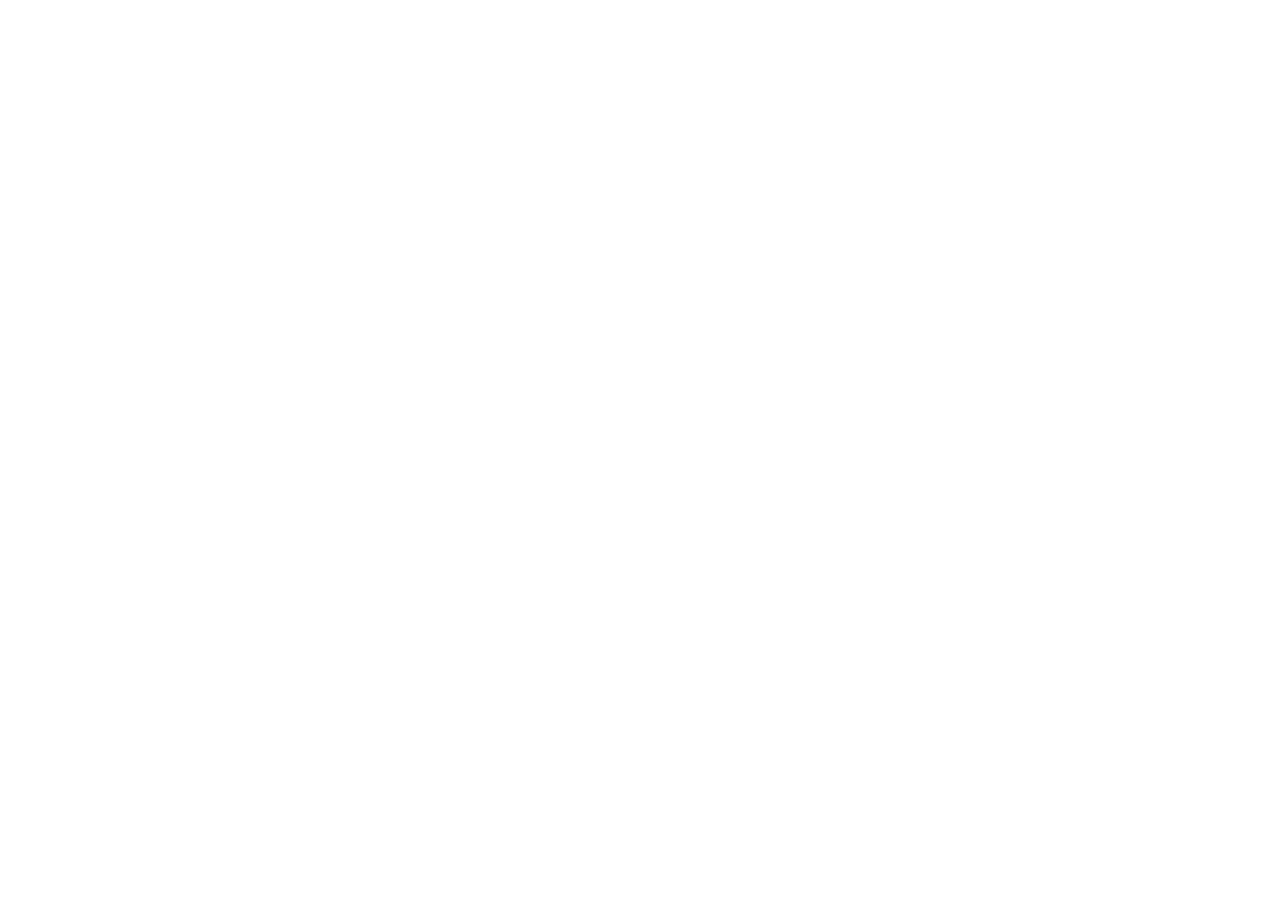
==== assets/css/privacy-policy.html @ 2051fb78 "test3" ====
<html lang="en">
<head>
    <meta charset="UTF-8">
    <meta http-equiv="X-UA-Compatible" content="IE=edge">
    <meta name="viewport" content="width=device-width, initial-scale=1.0">
    <title>Privacy Policy-Run Buddy</title>
</head>
<body>
    
</body>
</html
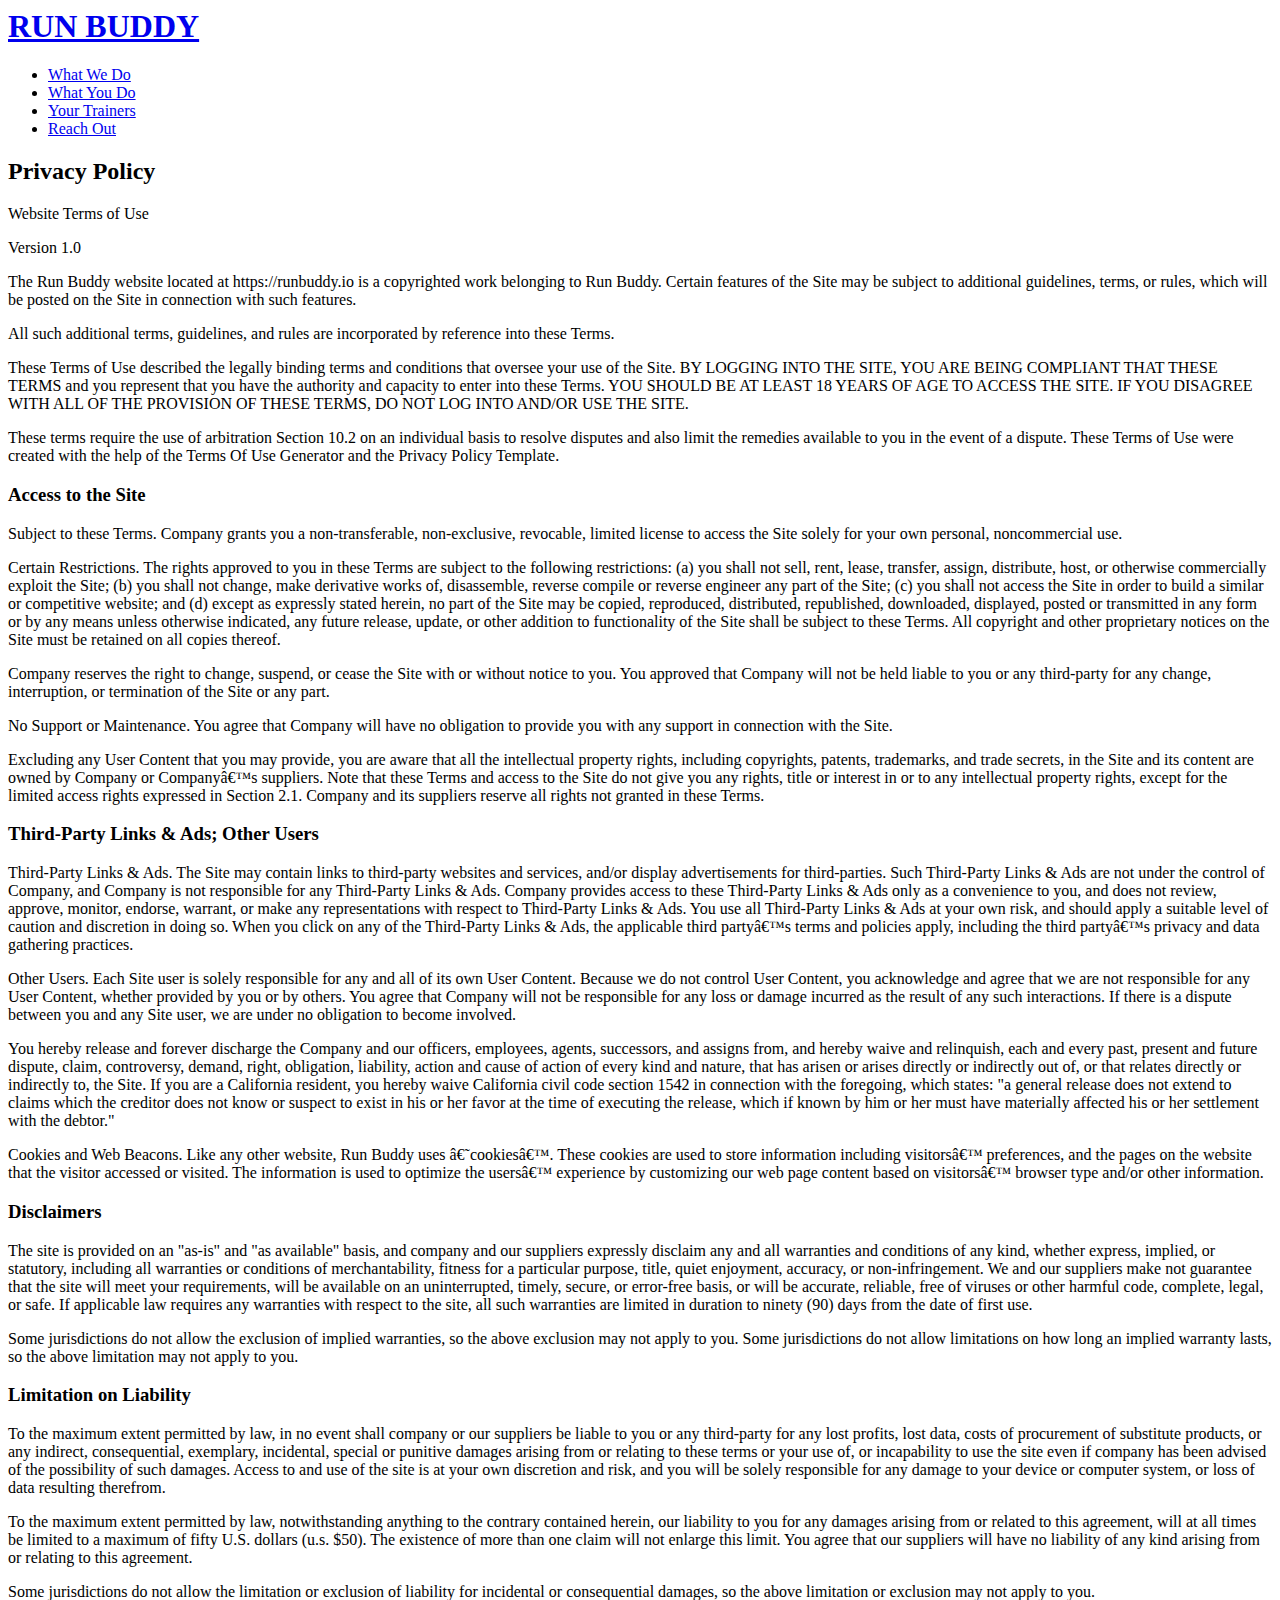
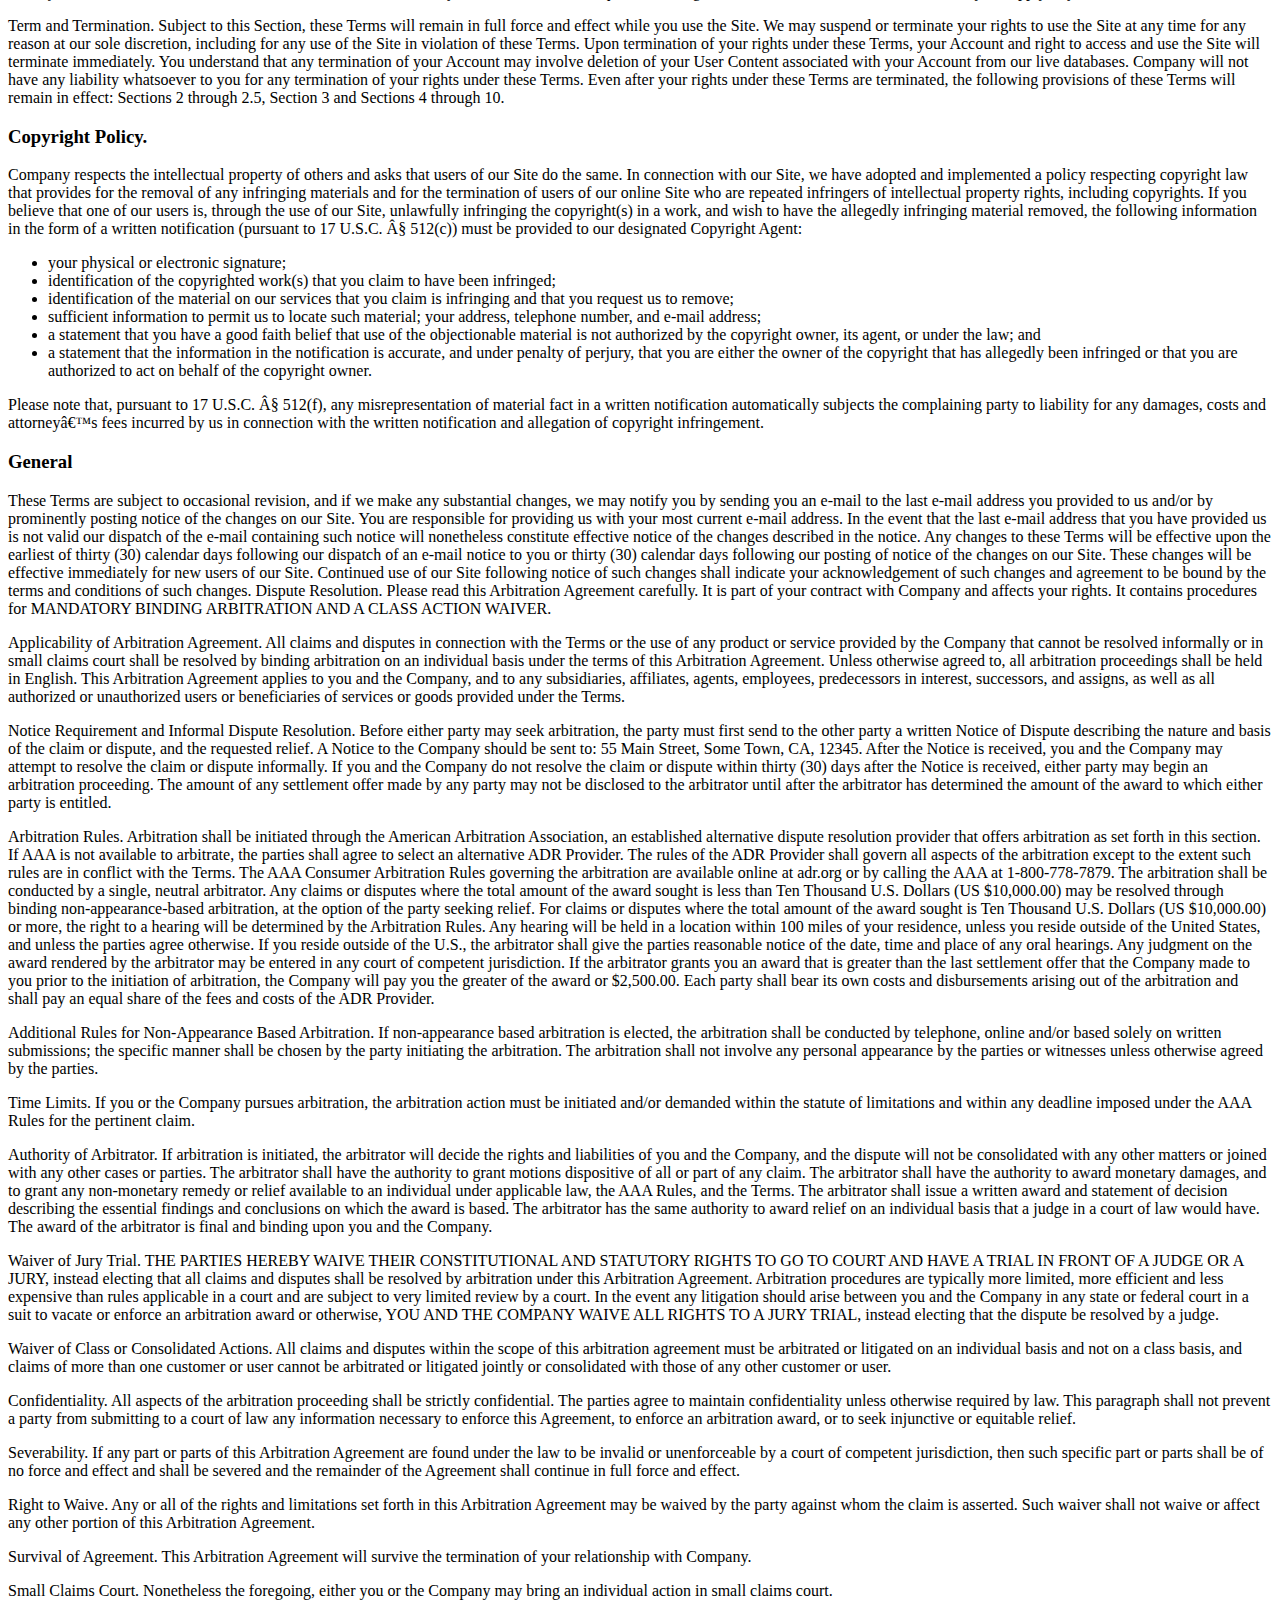
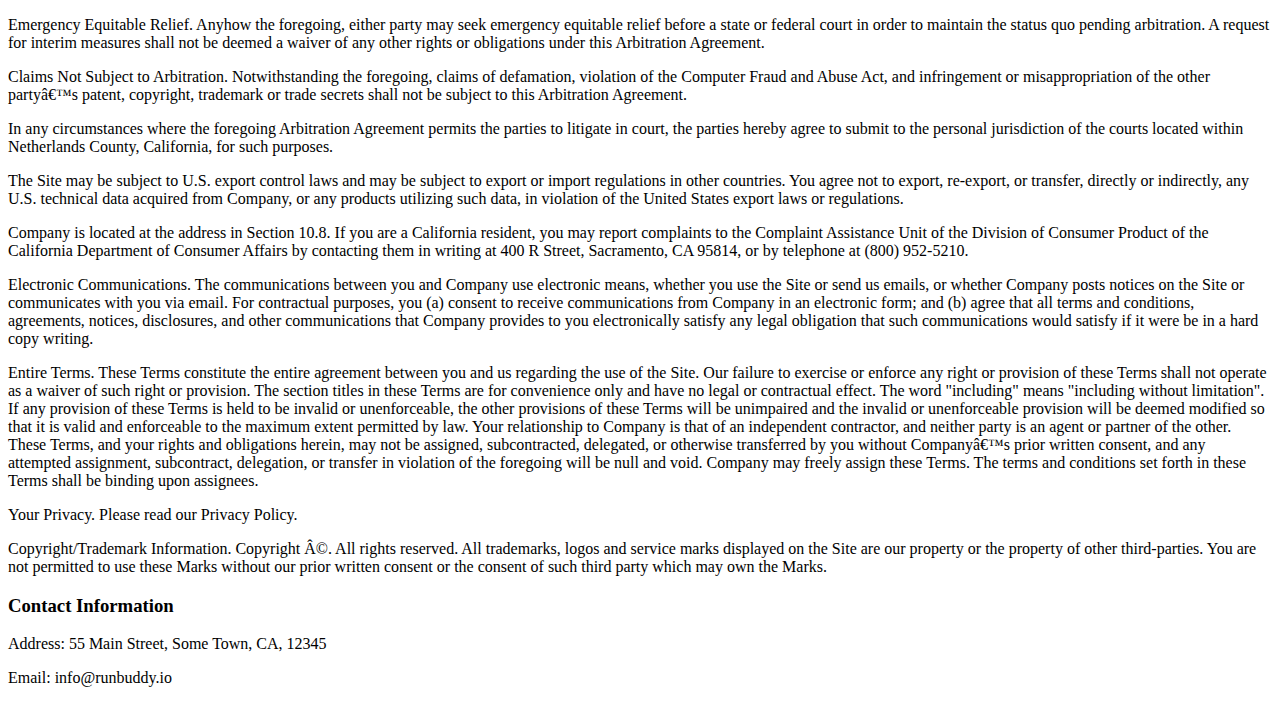
==== commit 3b17e884: "newtest" ====
--- a/assets/css/privacy-policy.html
+++ b/assets/css/privacy-policy.html
@@ -6,6 +6,460 @@
     <title>Privacy Policy-Run Buddy</title>
 </head>
 <body>
-    
+    <header>
+        <h1>
+            <a href="/">RUN BUDDY</a>
+         </h1>
+         <nav>
+            <!-- Unordered list element -->
+            <ul> 
+                <!-- list item element -->
+                <li>
+                    <!-- Anchor element -->
+                    <a href="#what-we-do"> What We Do</a>
+                </li>
+               
+                <li>
+                    <a href="#what-you-do">What You Do</a>
+                </li>
+                
+                <li>
+                    <a href="#your-trainers"> Your Trainers</a>
+                  </li>
+                
+                  <li>
+                      <a href="#reach-out">Reach Out</a>
+                </li>
+           
+            </ul>
+         </nav>
+       </header>
+       <section class="hero hero-secondary">
+        <h2 class="page-title">
+            Privacy Policy
+        </h2>
+       </section>
+
+       <article class="secondary-content">
+        <p>
+            Website Terms of Use
+          </p>
+    
+          <p>
+            Version 1.0
+          </p>
+    
+          <p>
+            The Run Buddy website located at https://runbuddy.io is a copyrighted work belonging to Run Buddy. Certain
+            features of the Site may be subject to additional guidelines, terms, or rules, which will be posted on the Site
+            in connection with such features.
+          </p>
+    
+          <p>
+            All such additional terms, guidelines, and rules are incorporated by reference into these Terms.
+          </p>
+    
+          <p>
+            These Terms of Use described the legally binding terms and conditions that oversee your use of the Site. BY
+            LOGGING INTO THE SITE, YOU ARE BEING COMPLIANT THAT THESE TERMS and you represent that you have the authority
+            and capacity to enter into these Terms. YOU SHOULD BE AT LEAST 18 YEARS OF AGE TO ACCESS THE SITE. IF YOU
+            DISAGREE WITH ALL OF THE PROVISION OF THESE TERMS, DO NOT LOG INTO AND/OR USE THE SITE.
+          </p>
+    
+          <p>
+            These terms require the use of arbitration Section 10.2 on an individual basis to resolve disputes and also
+            limit the remedies available to you in the event of a dispute. These Terms of Use were created with the help of
+            the Terms Of Use Generator and the Privacy Policy Template.
+          </p>
+    
+          <h3>
+            Access to the Site
+          </h3>
+    
+          <p>
+            Subject to these Terms. Company grants you a non-transferable, non-exclusive, revocable, limited license to
+            access the Site solely for your own personal, noncommercial use.
+          </p>
+    
+          <p>
+            Certain Restrictions. The rights approved to you in these Terms are subject to the following restrictions: (a)
+            you shall not sell, rent, lease, transfer, assign, distribute, host, or otherwise commercially exploit the Site;
+            (b) you shall not change, make derivative works of, disassemble, reverse compile or reverse engineer any part of
+            the Site; (c) you shall not access the Site in order to build a similar or competitive website; and (d) except
+            as expressly stated herein, no part of the Site may be copied, reproduced, distributed, republished, downloaded,
+            displayed, posted or transmitted in any form or by any means unless otherwise indicated, any future release,
+            update, or other addition to functionality of the Site shall be subject to these Terms. All copyright and other
+            proprietary notices on the Site must be retained on all copies thereof.
+          </p>
+    
+          <p>
+            Company reserves the right to change, suspend, or cease the Site with or without notice to you. You approved
+            that Company will not be held liable to you or any third-party for any change, interruption, or termination of
+            the Site or any part.
+          </p>
+    
+          <p>
+            No Support or Maintenance. You agree that Company will have no obligation to provide you with any support in
+            connection with the Site.
+          </p>
+    
+          <p>
+            Excluding any User Content that you may provide, you are aware that all the intellectual property rights,
+            including copyrights, patents, trademarks, and trade secrets, in the Site and its content are owned by Company
+            or Companyâ€™s suppliers. Note that these Terms and access to the Site do not give you any rights, title or
+            interest in or to any intellectual property rights, except for the limited access rights expressed in Section
+            2.1. Company and its suppliers reserve all rights not granted in these Terms.
+          </p>
+    
+          <h3>
+            Third-Party Links & Ads; Other Users
+          </h3>
+    
+          <p>
+            Third-Party Links & Ads. The Site may contain links to third-party websites and services, and/or display
+            advertisements for third-parties. Such Third-Party Links & Ads are not under the control of Company, and Company
+            is not responsible for any Third-Party Links & Ads. Company provides access to these Third-Party Links & Ads
+            only as a convenience to you, and does not review, approve, monitor, endorse, warrant, or make any
+            representations with respect to Third-Party Links & Ads. You use all Third-Party Links & Ads at your own risk,
+            and should apply a suitable level of caution and discretion in doing so. When you click on any of the
+            Third-Party Links & Ads, the applicable third partyâ€™s terms and policies apply, including the third partyâ€™s
+            privacy and data gathering practices.
+          </p>
+    
+          <p>
+            Other Users. Each Site user is solely responsible for any and all of its own User Content. Because we do not
+            control User Content, you acknowledge and agree that we are not responsible for any User Content, whether
+            provided by you or by others. You agree that Company will not be responsible for any loss or damage incurred as
+            the result of any such interactions. If there is a dispute between you and any Site user, we are under no
+            obligation to become involved.
+          </p>
+    
+          <p>
+            You hereby release and forever discharge the Company and our officers, employees, agents, successors, and
+            assigns from, and hereby waive and relinquish, each and every past, present and future dispute, claim,
+            controversy, demand, right, obligation, liability, action and cause of action of every kind and nature, that has
+            arisen or arises directly or indirectly out of, or that relates directly or indirectly to, the Site. If you are
+            a California resident, you hereby waive California civil code section 1542 in connection with the foregoing,
+            which states: "a general release does not extend to claims which the creditor does not know or suspect to exist
+            in his or her favor at the time of executing the release, which if known by him or her must have materially
+            affected his or her settlement with the debtor."
+          </p>
+    
+          <p>
+            Cookies and Web Beacons. Like any other website, Run Buddy uses â€˜cookiesâ€™. These cookies are used to store
+            information including visitorsâ€™ preferences, and the pages on the website that the visitor accessed or visited.
+            The information is used to optimize the usersâ€™ experience by customizing our web page content based on visitorsâ€™
+            browser type and/or other information.
+          </p>
+    
+          <h3>
+            Disclaimers
+          </h3>
+    
+          <p>
+            The site is provided on an "as-is" and "as available" basis, and company and our suppliers expressly disclaim
+            any and all warranties and conditions of any kind, whether express, implied, or statutory, including all
+            warranties or conditions of merchantability, fitness for a particular purpose, title, quiet enjoyment, accuracy,
+            or non-infringement. We and our suppliers make not guarantee that the site will meet your requirements, will be
+            available on an uninterrupted, timely, secure, or error-free basis, or will be accurate, reliable, free of
+            viruses or other harmful code, complete, legal, or safe. If applicable law requires any warranties with respect
+            to the site, all such warranties are limited in duration to ninety (90) days from the date of first use.
+          </p>
+    
+          <p>
+            Some jurisdictions do not allow the exclusion of implied warranties, so the above exclusion may not apply to
+            you. Some jurisdictions do not allow limitations on how long an implied warranty lasts, so the above limitation
+            may not apply to you.
+          </p>
+    
+          <h3>
+            Limitation on Liability
+          </h3>
+    
+          <p>
+            To the maximum extent permitted by law, in no event shall company or our suppliers be liable to you or any
+            third-party for any lost profits, lost data, costs of procurement of substitute products, or any indirect,
+            consequential, exemplary, incidental, special or punitive damages arising from or relating to these terms or
+            your use of, or incapability to use the site even if company has been advised of the possibility of such
+            damages. Access to and use of the site is at your own discretion and risk, and you will be solely responsible
+            for any damage to your device or computer system, or loss of data resulting therefrom.
+          </p>
+    
+          <p>
+            To the maximum extent permitted by law, notwithstanding anything to the contrary contained herein, our liability
+            to you for any damages arising from or related to this agreement, will at all times be limited to a maximum of
+            fifty U.S. dollars (u.s. $50). The existence of more than one claim will not enlarge this limit. You agree that
+            our suppliers will have no liability of any kind arising from or relating to this agreement.
+          </p>
+    
+          <p>
+            Some jurisdictions do not allow the limitation or exclusion of liability for incidental or consequential
+            damages, so the above limitation or exclusion may not apply to you.
+          </p>
+    
+          <p>
+            Term and Termination. Subject to this Section, these Terms will remain in full force and effect while you use
+            the Site. We may suspend or terminate your rights to use the Site at any time for any reason at our sole
+            discretion, including for any use of the Site in violation of these Terms. Upon termination of your rights under
+            these Terms, your Account and right to access and use the Site will terminate immediately. You understand that
+            any termination of your Account may involve deletion of your User Content associated with your Account from our
+            live databases. Company will not have any liability whatsoever to you for any termination of your rights under
+            these Terms. Even after your rights under these Terms are terminated, the following provisions of these Terms
+            will remain in effect: Sections 2 through 2.5, Section 3 and Sections 4 through 10.
+          </p>
+    
+          <h3>
+            Copyright Policy.
+          </h3>
+    
+          <p>
+            Company respects the intellectual property of others and asks that users of our Site do the same. In connection
+            with our Site, we have adopted and implemented a policy respecting copyright law that provides for the removal
+            of any infringing materials and for the termination of users of our online Site who are repeated infringers of
+            intellectual property rights, including copyrights. If you believe that one of our users is, through the use of
+            our Site, unlawfully infringing the copyright(s) in a work, and wish to have the allegedly infringing material
+            removed, the following information in the form of a written notification (pursuant to 17 U.S.C. Â§ 512(c)) must
+            be provided to our designated Copyright Agent:
+          </p>
+    
+          <ul>
+            <li>
+              your physical or electronic signature;
+            </li>
+            <li>
+              identification of the copyrighted work(s) that you claim to have been infringed;
+            </li>
+            <li>
+              identification of the material on our services that you claim is infringing and that you request us to remove;
+            </li>
+            <li>
+              sufficient information to permit us to locate such material; your address, telephone number, and e-mail
+              address;
+            </li>
+            <li>
+              a statement that you have a good faith belief that use of the objectionable material is not authorized by the
+              copyright owner, its agent, or under the law; and
+            </li>
+            <li>
+              a statement that the information in the notification is accurate, and under penalty of perjury, that you are
+              either the owner of the copyright that has allegedly been infringed or that you are authorized to act on
+              behalf of the copyright owner.
+            </li>
+          </ul>
+    
+          <p>
+            Please note that, pursuant to 17 U.S.C. Â§ 512(f), any misrepresentation of material fact in a written
+            notification automatically subjects the complaining party to liability for any damages, costs and attorneyâ€™s
+            fees incurred by us in connection with the written notification and allegation of copyright infringement.
+          </p>
+    
+          <h3>
+            General
+          </h3>
+    
+          <p>
+            These Terms are subject to occasional revision, and if we make any substantial changes, we may notify you by
+            sending you an e-mail to the last e-mail address you provided to us and/or by prominently posting notice of the
+            changes on our Site. You are responsible for providing us with your most current e-mail address. In the event
+            that the last e-mail address that you have provided us is not valid our dispatch of the e-mail containing such
+            notice will nonetheless constitute effective notice of the changes described in the notice. Any changes to these
+            Terms will be effective upon the earliest of thirty (30) calendar days following our dispatch of an e-mail
+            notice to you or thirty (30) calendar days following our posting of notice of the changes on our Site. These
+            changes will be effective immediately for new users of our Site. Continued use of our Site following notice of
+            such changes shall indicate your acknowledgement of such changes and agreement to be bound by the terms and
+            conditions of such changes. Dispute Resolution. Please read this Arbitration Agreement carefully. It is part of
+            your contract with Company and affects your rights. It contains procedures for MANDATORY BINDING ARBITRATION AND
+            A CLASS ACTION WAIVER.
+          </p>
+    
+          <p>
+            Applicability of Arbitration Agreement. All claims and disputes in connection with the Terms or the use of any
+            product or service provided by the Company that cannot be resolved informally or in small claims court shall be
+            resolved by binding arbitration on an individual basis under the terms of this Arbitration Agreement. Unless
+            otherwise agreed to, all arbitration proceedings shall be held in English. This Arbitration Agreement applies to
+            you and the Company, and to any subsidiaries, affiliates, agents, employees, predecessors in interest,
+            successors, and assigns, as well as all authorized or unauthorized users or beneficiaries of services or goods
+            provided under the Terms.
+          </p>
+    
+          <p>
+            Notice Requirement and Informal Dispute Resolution. Before either party may seek arbitration, the party must
+            first send to the other party a written Notice of Dispute describing the nature and basis of the claim or
+            dispute, and the requested relief. A Notice to the Company should be sent to: 55 Main Street, Some Town, CA,
+            12345. After the Notice is received, you and the Company may attempt to resolve the claim or dispute informally.
+            If you and the Company do not resolve the claim or dispute within thirty (30) days after the Notice is received,
+            either party may begin an arbitration proceeding. The amount of any settlement offer made by any party may not
+            be disclosed to the arbitrator until after the arbitrator has determined the amount of the award to which either
+            party is entitled.
+          </p>
+    
+          <p>
+            Arbitration Rules. Arbitration shall be initiated through the American Arbitration Association, an established
+            alternative dispute resolution provider that offers arbitration as set forth in this section. If AAA is not
+            available to arbitrate, the parties shall agree to select an alternative ADR Provider. The rules of the ADR
+            Provider shall govern all aspects of the arbitration except to the extent such rules are in conflict with the
+            Terms. The AAA Consumer Arbitration Rules governing the arbitration are available online at adr.org or by
+            calling the AAA at 1-800-778-7879. The arbitration shall be conducted by a single, neutral arbitrator. Any
+            claims or disputes where the total amount of the award sought is less than Ten Thousand U.S. Dollars (US
+            $10,000.00) may be resolved through binding non-appearance-based arbitration, at the option of the party seeking
+            relief. For claims or disputes where the total amount of the award sought is Ten Thousand U.S. Dollars (US
+            $10,000.00) or more, the right to a hearing will be determined by the Arbitration Rules. Any hearing will be
+            held in a location within 100 miles of your residence, unless you reside outside of the United States, and
+            unless the parties agree otherwise. If you reside outside of the U.S., the arbitrator shall give the parties
+            reasonable notice of the date, time and place of any oral hearings. Any judgment on the award rendered by the
+            arbitrator may be entered in any court of competent jurisdiction. If the arbitrator grants you an award that is
+            greater than the last settlement offer that the Company made to you prior to the initiation of arbitration, the
+            Company will pay you the greater of the award or $2,500.00. Each party shall bear its own costs and
+            disbursements arising out of the arbitration and shall pay an equal share of the fees and costs of the ADR
+            Provider.
+          </p>
+    
+          <p>
+            Additional Rules for Non-Appearance Based Arbitration. If non-appearance based arbitration is elected, the
+            arbitration shall be conducted by telephone, online and/or based solely on written submissions; the specific
+            manner shall be chosen by the party initiating the arbitration. The arbitration shall not involve any personal
+            appearance by the parties or witnesses unless otherwise agreed by the parties.
+          </p>
+    
+          <p>
+            Time Limits. If you or the Company pursues arbitration, the arbitration action must be initiated and/or demanded
+            within the statute of limitations and within any deadline imposed under the AAA Rules for the pertinent claim.
+          </p>
+    
+          <p>
+            Authority of Arbitrator. If arbitration is initiated, the arbitrator will decide the rights and liabilities of
+            you and the Company, and the dispute will not be consolidated with any other matters or joined with any other
+            cases or parties. The arbitrator shall have the authority to grant motions dispositive of all or part of any
+            claim. The arbitrator shall have the authority to award monetary damages, and to grant any non-monetary remedy
+            or relief available to an individual under applicable law, the AAA Rules, and the Terms. The arbitrator shall
+            issue a written award and statement of decision describing the essential findings and conclusions on which the
+            award is based. The arbitrator has the same authority to award relief on an individual basis that a judge in a
+            court of law would have. The award of the arbitrator is final and binding upon you and the Company.
+          </p>
+    
+          <p>
+            Waiver of Jury Trial. THE PARTIES HEREBY WAIVE THEIR CONSTITUTIONAL AND STATUTORY RIGHTS TO GO TO COURT AND HAVE
+            A TRIAL IN FRONT OF A JUDGE OR A JURY, instead electing that all claims and disputes shall be resolved by
+            arbitration under this Arbitration Agreement. Arbitration procedures are typically more limited, more efficient
+            and less expensive than rules applicable in a court and are subject to very limited review by a court. In the
+            event any litigation should arise between you and the Company in any state or federal court in a suit to vacate
+            or enforce an arbitration award or otherwise, YOU AND THE COMPANY WAIVE ALL RIGHTS TO A JURY TRIAL, instead
+            electing that the dispute be resolved by a judge.
+          </p>
+    
+          <p>
+            Waiver of Class or Consolidated Actions. All claims and disputes within the scope of this arbitration agreement
+            must be arbitrated or litigated on an individual basis and not on a class basis, and claims of more than one
+            customer or user cannot be arbitrated or litigated jointly or consolidated with those of any other customer or
+            user.
+          </p>
+    
+          <p>
+            Confidentiality. All aspects of the arbitration proceeding shall be strictly confidential. The parties agree to
+            maintain confidentiality unless otherwise required by law. This paragraph shall not prevent a party from
+            submitting to a court of law any information necessary to enforce this Agreement, to enforce an arbitration
+            award, or to seek injunctive or equitable relief.
+          </p>
+    
+          <p>
+            Severability. If any part or parts of this Arbitration Agreement are found under the law to be invalid or
+            unenforceable by a court of competent jurisdiction, then such specific part or parts shall be of no force and
+            effect and shall be severed and the remainder of the Agreement shall continue in full force and effect.
+          </p>
+    
+          <p>
+            Right to Waive. Any or all of the rights and limitations set forth in this Arbitration Agreement may be waived
+            by the party against whom the claim is asserted. Such waiver shall not waive or affect any other portion of this
+            Arbitration Agreement.
+          </p>
+    
+          <p>
+            Survival of Agreement. This Arbitration Agreement will survive the termination of your relationship with
+            Company.
+          </p>
+    
+          <p>
+            Small Claims Court. Nonetheless the foregoing, either you or the Company may bring an individual action in small
+            claims court.
+          </p>
+    
+          <p>
+            Emergency Equitable Relief. Anyhow the foregoing, either party may seek emergency equitable relief before a
+            state or federal court in order to maintain the status quo pending arbitration. A request for interim measures
+            shall not be deemed a waiver of any other rights or obligations under this Arbitration Agreement.
+          </p>
+    
+          <p>
+            Claims Not Subject to Arbitration. Notwithstanding the foregoing, claims of defamation, violation of the
+            Computer Fraud and Abuse Act, and infringement or misappropriation of the other partyâ€™s patent, copyright,
+            trademark or trade secrets shall not be subject to this Arbitration Agreement.
+          </p>
+    
+          <p>
+            In any circumstances where the foregoing Arbitration Agreement permits the parties to litigate in court, the
+            parties hereby agree to submit to the personal jurisdiction of the courts located within Netherlands County,
+            California, for such purposes.
+          </p>
+    
+          <p>
+            The Site may be subject to U.S. export control laws and may be subject to export or import regulations in other
+            countries. You agree not to export, re-export, or transfer, directly or indirectly, any U.S. technical data
+            acquired from Company, or any products utilizing such data, in violation of the United States export laws or
+            regulations.
+          </p>
+    
+          <p>
+            Company is located at the address in Section 10.8. If you are a California resident, you may report complaints
+            to the Complaint Assistance Unit of the Division of Consumer Product of the California Department of Consumer
+            Affairs by contacting them in writing at 400 R Street, Sacramento, CA 95814, or by telephone at (800) 952-5210.
+          </p>
+    
+          <p>
+            Electronic Communications. The communications between you and Company use electronic means, whether you use the
+            Site or send us emails, or whether Company posts notices on the Site or communicates with you via email. For
+            contractual purposes, you (a) consent to receive communications from Company in an electronic form; and (b)
+            agree that all terms and conditions, agreements, notices, disclosures, and other communications that Company
+            provides to you electronically satisfy any legal obligation that such communications would satisfy if it were be
+            in a hard copy writing.
+          </p>
+    
+          <p>
+            Entire Terms. These Terms constitute the entire agreement between you and us regarding the use of the Site. Our
+            failure to exercise or enforce any right or provision of these Terms shall not operate as a waiver of such right
+            or provision. The section titles in these Terms are for convenience only and have no legal or contractual
+            effect. The word "including" means "including without limitation". If any provision of these Terms is held to be
+            invalid or unenforceable, the other provisions of these Terms will be unimpaired and the invalid or
+            unenforceable provision will be deemed modified so that it is valid and enforceable to the maximum extent
+            permitted by law. Your relationship to Company is that of an independent contractor, and neither party is an
+            agent or partner of the other. These Terms, and your rights and obligations herein, may not be assigned,
+            subcontracted, delegated, or otherwise transferred by you without Companyâ€™s prior written consent, and any
+            attempted assignment, subcontract, delegation, or transfer in violation of the foregoing will be null and void.
+            Company may freely assign these Terms. The terms and conditions set forth in these Terms shall be binding upon
+            assignees.
+          </p>
+    
+          <p>
+            Your Privacy. Please read our Privacy Policy.
+          </p>
+    
+          <p>
+            Copyright/Trademark Information. Copyright Â©. All rights reserved. All trademarks, logos and service marks
+            displayed on the Site are our property or the property of other third-parties. You are not permitted to use
+            these Marks without our prior written consent or the consent of such third party which may own the Marks.
+          </p>
+    
+          <h3>
+            Contact Information
+          </h3>
+    
+          <p>
+            Address: 55 Main Street, Some Town, CA, 12345
+          </p>
+    
+          <p>
+            Email: info@runbuddy.io
+          </p>
+    
+       </article>
 </body>
-</html
+</html>
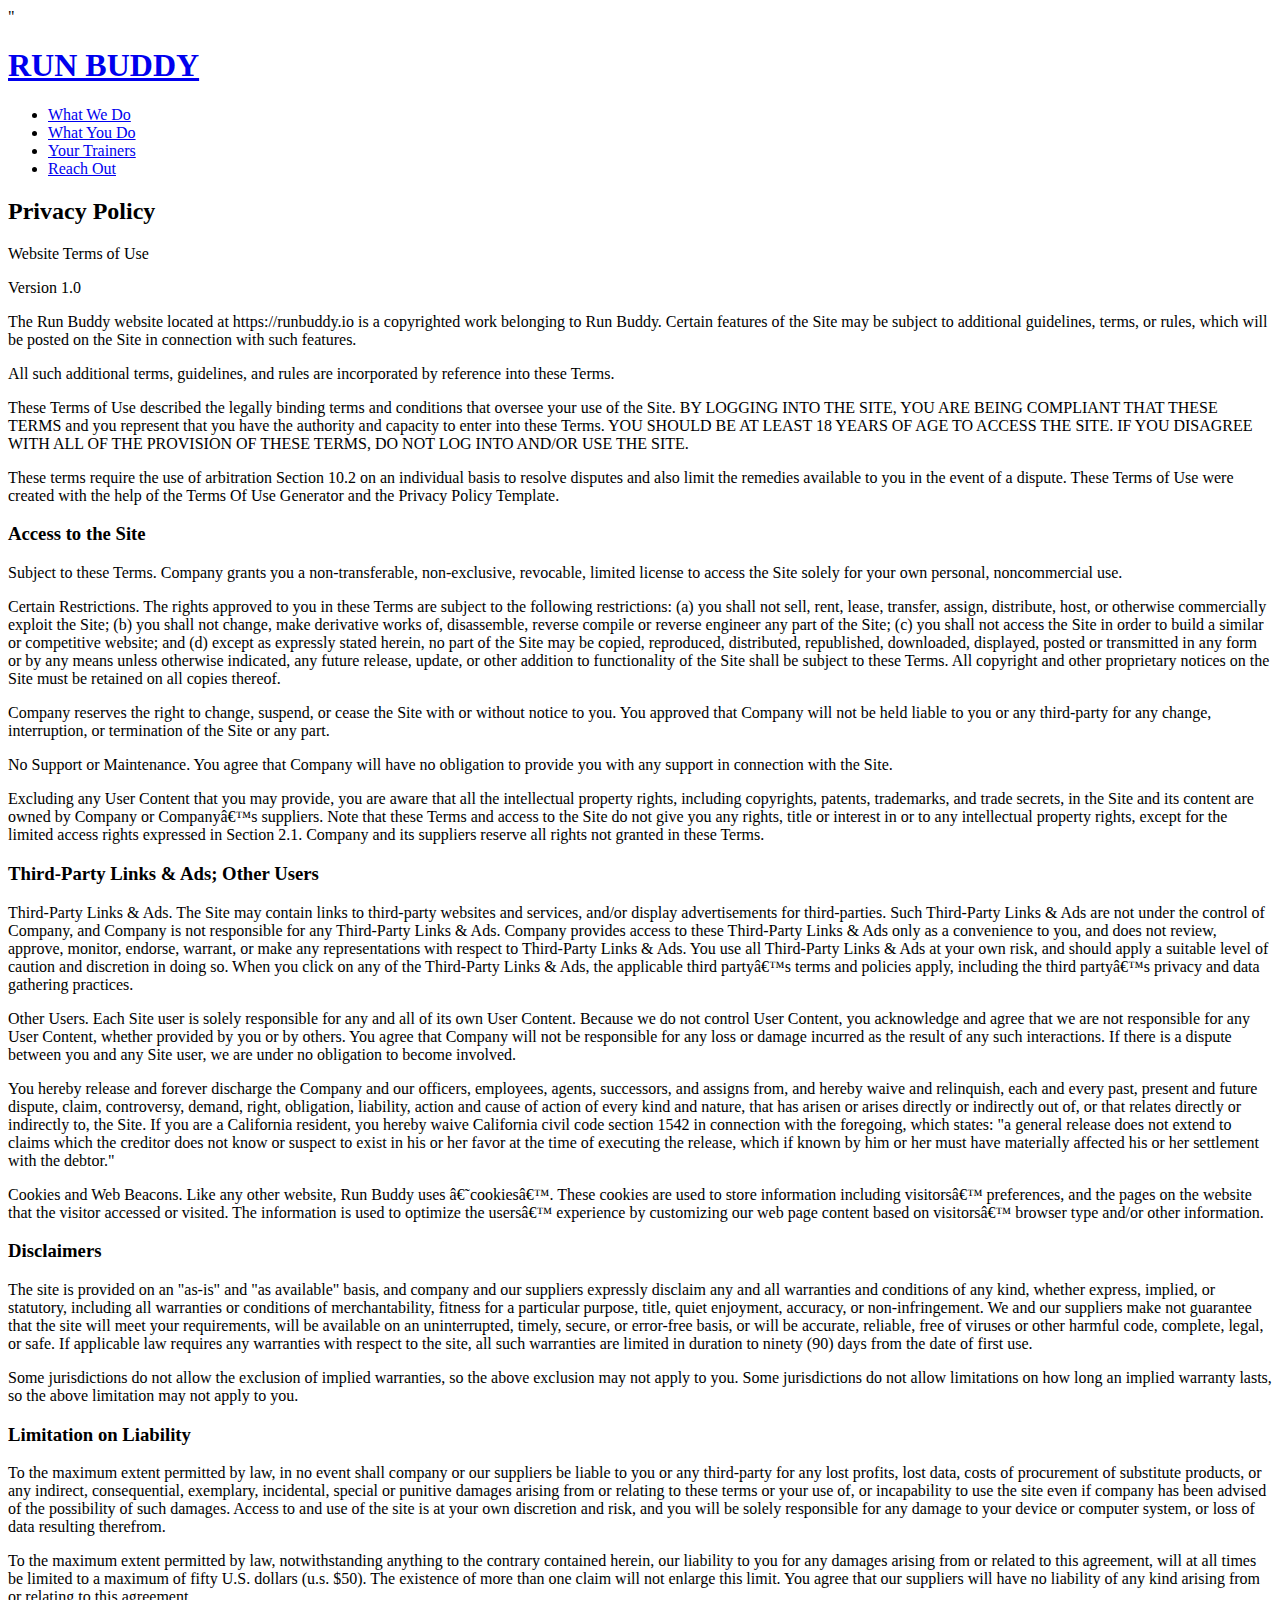
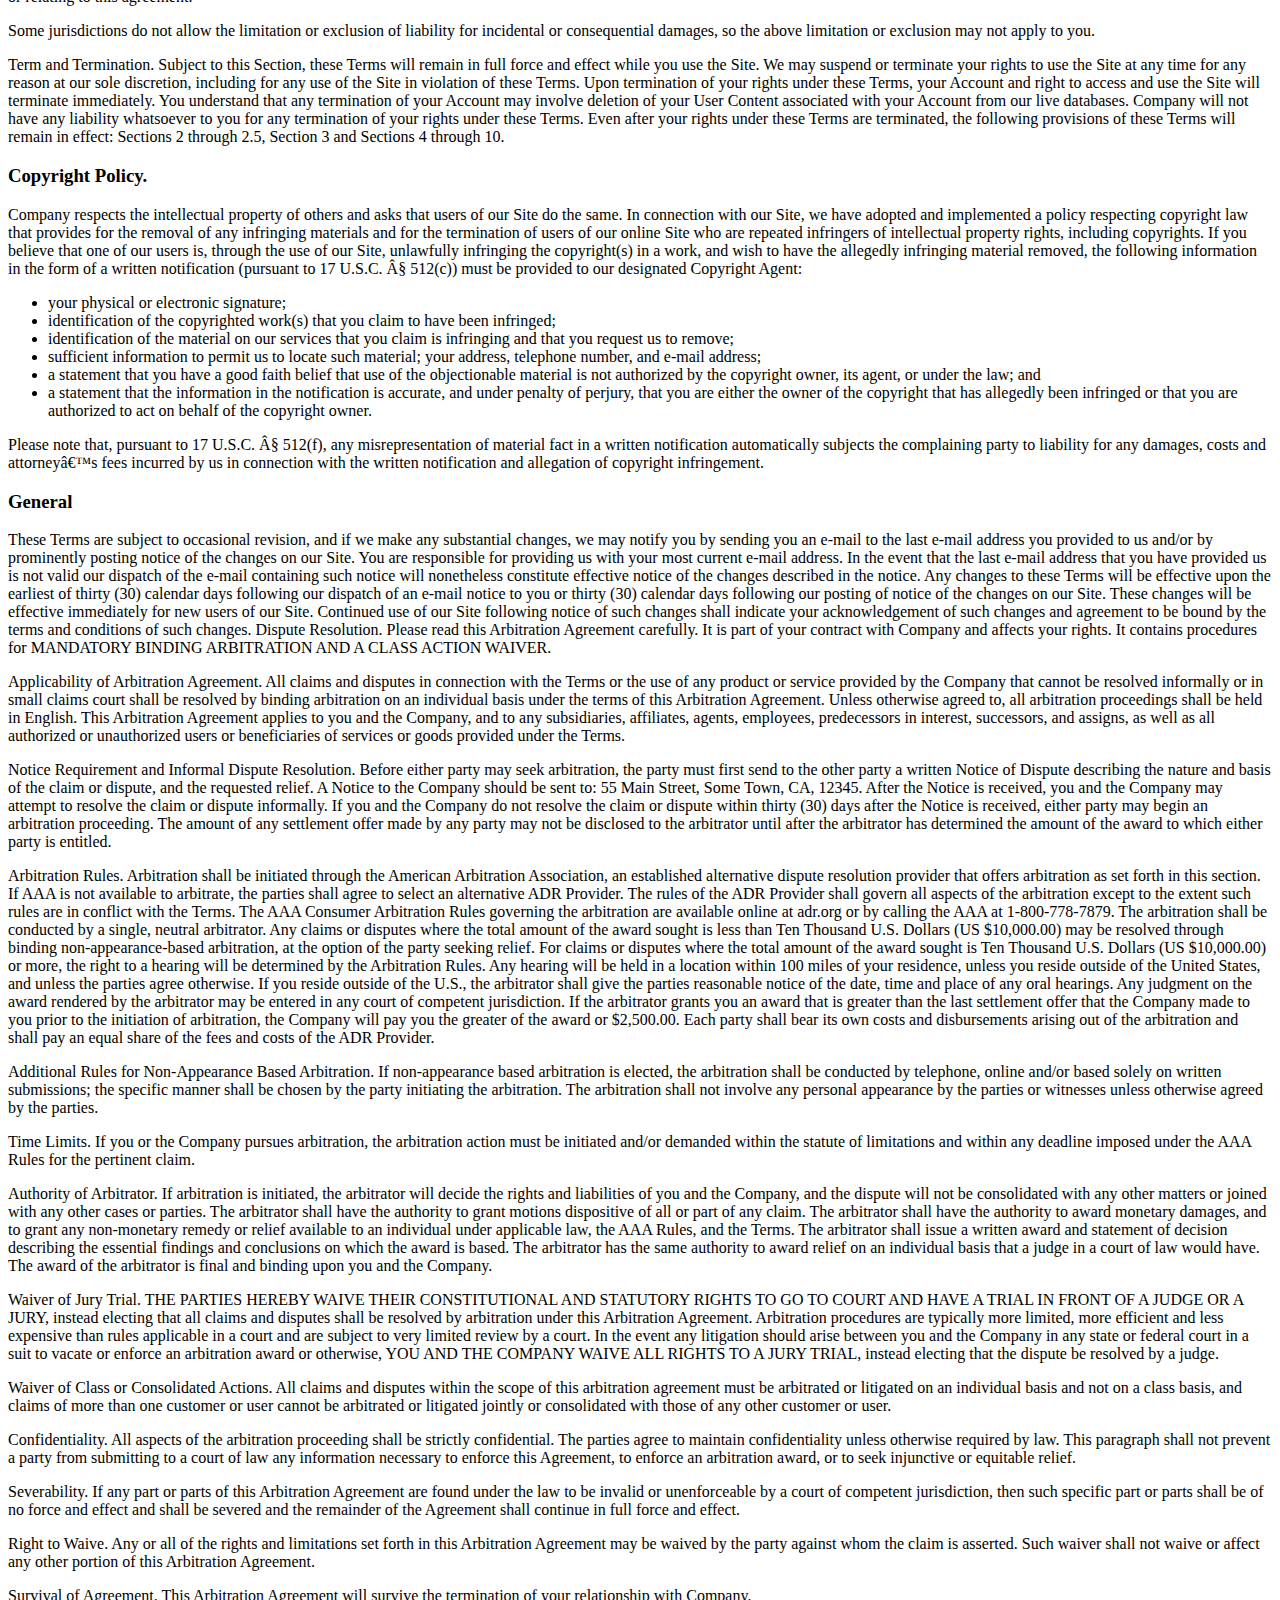
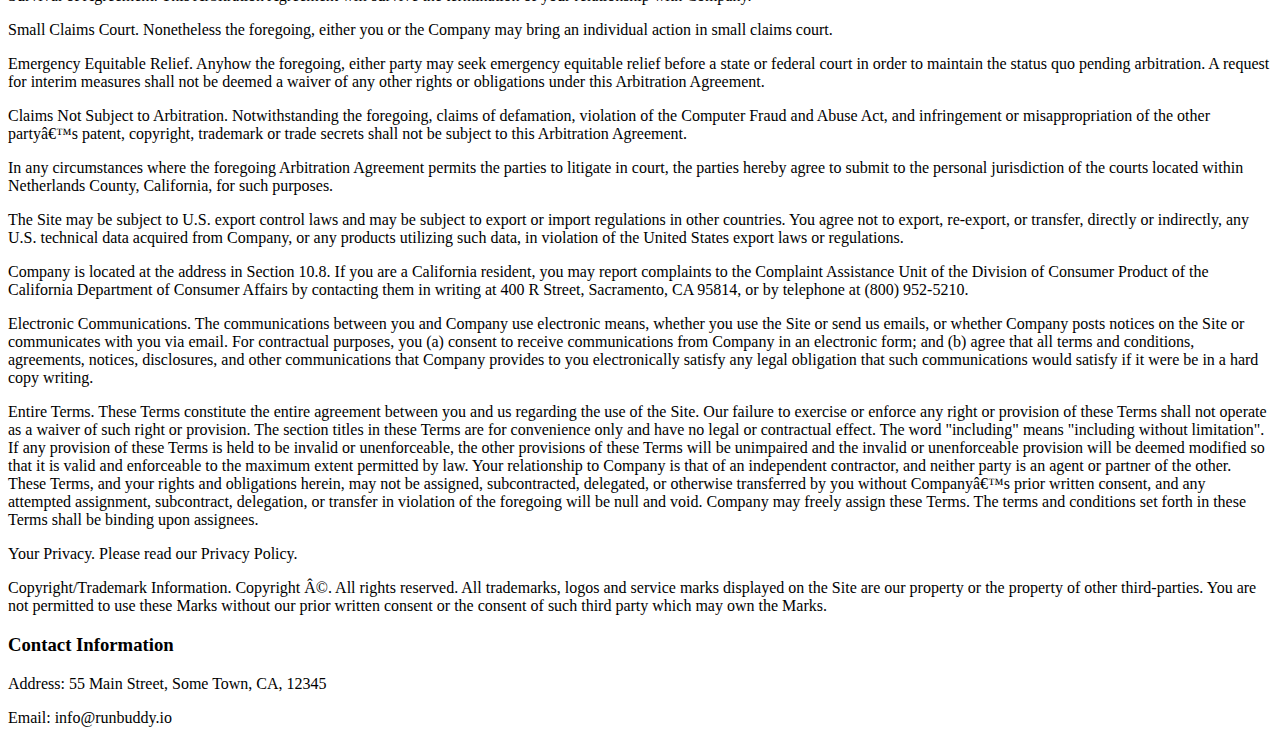
==== commit a41aa92b: "test1" ====
--- a/assets/css/privacy-policy.html
+++ b/assets/css/privacy-policy.html
@@ -4,11 +4,13 @@
     <meta http-equiv="X-UA-Compatible" content="IE=edge">
     <meta name="viewport" content="width=device-width, initial-scale=1.0">
     <title>Privacy Policy-Run Buddy</title>
-</head>
+    <link rel="stylesheet" href="./assets/css/privacystyle.css" />"
+  </head>
 <body>
     <header>
         <h1>
-            <a href="/">RUN BUDDY</a>
+            <a href="/">
+                RUN BUDDY</a>
          </h1>
          <nav>
             <!-- Unordered list element -->
@@ -41,6 +43,7 @@
        </section>
 
        <article class="secondary-content">
+       
         <p>
             Website Terms of Use
           </p>
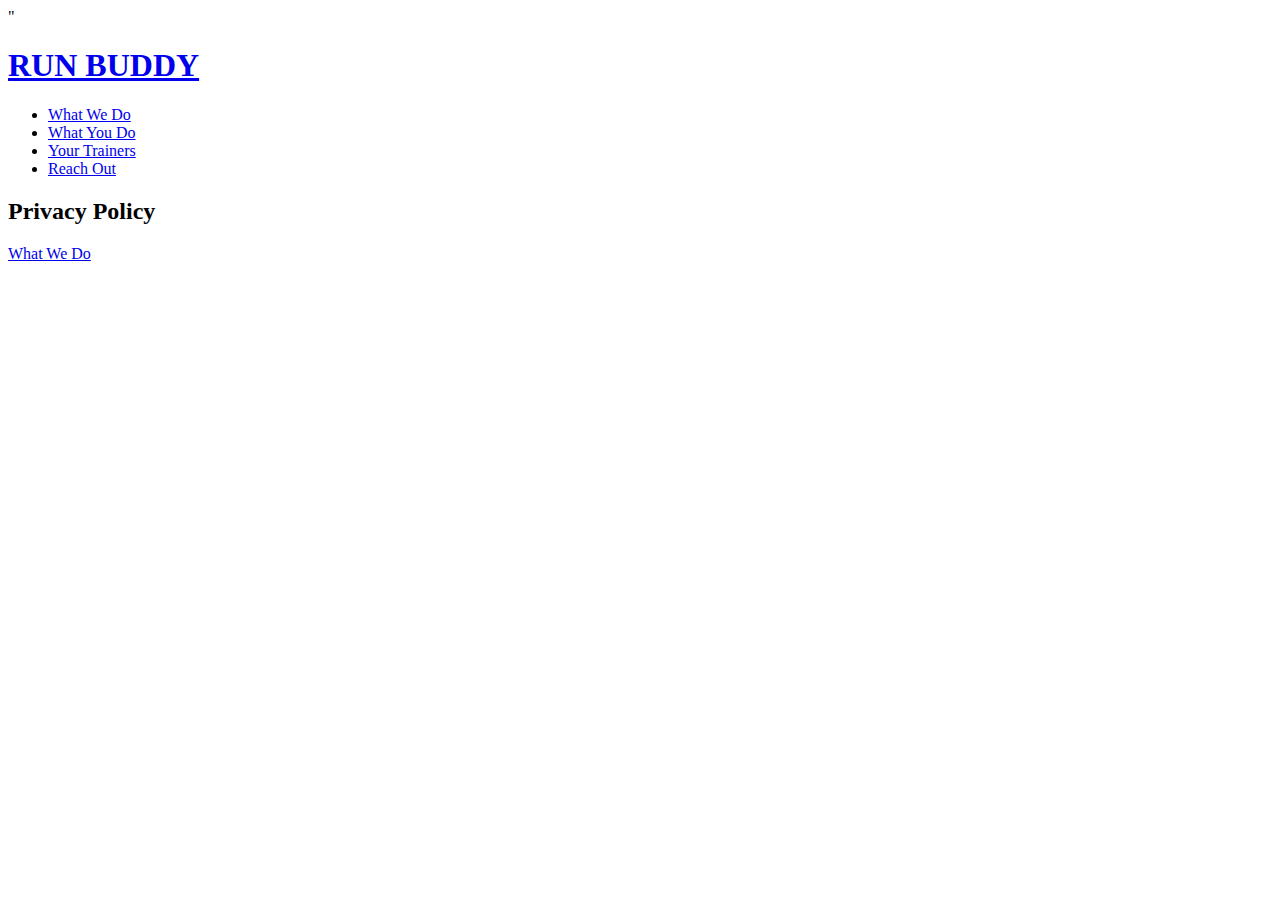
==== commit 0979be50: "newtest" ====
--- a/assets/css/privacy-policy.html
+++ b/assets/css/privacy-policy.html
@@ -4,7 +4,8 @@
     <meta http-equiv="X-UA-Compatible" content="IE=edge">
     <meta name="viewport" content="width=device-width, initial-scale=1.0">
     <title>Privacy Policy-Run Buddy</title>
-    <link rel="stylesheet" href="./assets/css/privacystyle.css" />"
+    <link rel="stylesheet" href="./assets/css/style.css" />"
+    <link rel="./assets/css/secondaary-styles.css" />
   </head>
 <body>
     <header>
@@ -36,7 +37,7 @@
             </ul>
          </nav>
        </header>
-       <section class="hero hero-secondary">
+       <section class="hero">
         <h2 class="page-title">
             Privacy Policy
         </h2>
@@ -44,425 +45,9 @@
 
        <article class="secondary-content">
        
-        <p>
-            Website Terms of Use
-          </p>
-    
-          <p>
-            Version 1.0
-          </p>
-    
-          <p>
-            The Run Buddy website located at https://runbuddy.io is a copyrighted work belonging to Run Buddy. Certain
-            features of the Site may be subject to additional guidelines, terms, or rules, which will be posted on the Site
-            in connection with such features.
-          </p>
-    
-          <p>
-            All such additional terms, guidelines, and rules are incorporated by reference into these Terms.
-          </p>
-    
-          <p>
-            These Terms of Use described the legally binding terms and conditions that oversee your use of the Site. BY
-            LOGGING INTO THE SITE, YOU ARE BEING COMPLIANT THAT THESE TERMS and you represent that you have the authority
-            and capacity to enter into these Terms. YOU SHOULD BE AT LEAST 18 YEARS OF AGE TO ACCESS THE SITE. IF YOU
-            DISAGREE WITH ALL OF THE PROVISION OF THESE TERMS, DO NOT LOG INTO AND/OR USE THE SITE.
-          </p>
-    
-          <p>
-            These terms require the use of arbitration Section 10.2 on an individual basis to resolve disputes and also
-            limit the remedies available to you in the event of a dispute. These Terms of Use were created with the help of
-            the Terms Of Use Generator and the Privacy Policy Template.
-          </p>
-    
-          <h3>
-            Access to the Site
-          </h3>
-    
-          <p>
-            Subject to these Terms. Company grants you a non-transferable, non-exclusive, revocable, limited license to
-            access the Site solely for your own personal, noncommercial use.
-          </p>
-    
-          <p>
-            Certain Restrictions. The rights approved to you in these Terms are subject to the following restrictions: (a)
-            you shall not sell, rent, lease, transfer, assign, distribute, host, or otherwise commercially exploit the Site;
-            (b) you shall not change, make derivative works of, disassemble, reverse compile or reverse engineer any part of
-            the Site; (c) you shall not access the Site in order to build a similar or competitive website; and (d) except
-            as expressly stated herein, no part of the Site may be copied, reproduced, distributed, republished, downloaded,
-            displayed, posted or transmitted in any form or by any means unless otherwise indicated, any future release,
-            update, or other addition to functionality of the Site shall be subject to these Terms. All copyright and other
-            proprietary notices on the Site must be retained on all copies thereof.
-          </p>
-    
-          <p>
-            Company reserves the right to change, suspend, or cease the Site with or without notice to you. You approved
-            that Company will not be held liable to you or any third-party for any change, interruption, or termination of
-            the Site or any part.
-          </p>
-    
-          <p>
-            No Support or Maintenance. You agree that Company will have no obligation to provide you with any support in
-            connection with the Site.
-          </p>
-    
-          <p>
-            Excluding any User Content that you may provide, you are aware that all the intellectual property rights,
-            including copyrights, patents, trademarks, and trade secrets, in the Site and its content are owned by Company
-            or Companyâ€™s suppliers. Note that these Terms and access to the Site do not give you any rights, title or
-            interest in or to any intellectual property rights, except for the limited access rights expressed in Section
-            2.1. Company and its suppliers reserve all rights not granted in these Terms.
-          </p>
-    
-          <h3>
-            Third-Party Links & Ads; Other Users
-          </h3>
-    
-          <p>
-            Third-Party Links & Ads. The Site may contain links to third-party websites and services, and/or display
-            advertisements for third-parties. Such Third-Party Links & Ads are not under the control of Company, and Company
-            is not responsible for any Third-Party Links & Ads. Company provides access to these Third-Party Links & Ads
-            only as a convenience to you, and does not review, approve, monitor, endorse, warrant, or make any
-            representations with respect to Third-Party Links & Ads. You use all Third-Party Links & Ads at your own risk,
-            and should apply a suitable level of caution and discretion in doing so. When you click on any of the
-            Third-Party Links & Ads, the applicable third partyâ€™s terms and policies apply, including the third partyâ€™s
-            privacy and data gathering practices.
-          </p>
-    
-          <p>
-            Other Users. Each Site user is solely responsible for any and all of its own User Content. Because we do not
-            control User Content, you acknowledge and agree that we are not responsible for any User Content, whether
-            provided by you or by others. You agree that Company will not be responsible for any loss or damage incurred as
-            the result of any such interactions. If there is a dispute between you and any Site user, we are under no
-            obligation to become involved.
-          </p>
-    
-          <p>
-            You hereby release and forever discharge the Company and our officers, employees, agents, successors, and
-            assigns from, and hereby waive and relinquish, each and every past, present and future dispute, claim,
-            controversy, demand, right, obligation, liability, action and cause of action of every kind and nature, that has
-            arisen or arises directly or indirectly out of, or that relates directly or indirectly to, the Site. If you are
-            a California resident, you hereby waive California civil code section 1542 in connection with the foregoing,
-            which states: "a general release does not extend to claims which the creditor does not know or suspect to exist
-            in his or her favor at the time of executing the release, which if known by him or her must have materially
-            affected his or her settlement with the debtor."
-          </p>
-    
-          <p>
-            Cookies and Web Beacons. Like any other website, Run Buddy uses â€˜cookiesâ€™. These cookies are used to store
-            information including visitorsâ€™ preferences, and the pages on the website that the visitor accessed or visited.
-            The information is used to optimize the usersâ€™ experience by customizing our web page content based on visitorsâ€™
-            browser type and/or other information.
-          </p>
-    
-          <h3>
-            Disclaimers
-          </h3>
-    
-          <p>
-            The site is provided on an "as-is" and "as available" basis, and company and our suppliers expressly disclaim
-            any and all warranties and conditions of any kind, whether express, implied, or statutory, including all
-            warranties or conditions of merchantability, fitness for a particular purpose, title, quiet enjoyment, accuracy,
-            or non-infringement. We and our suppliers make not guarantee that the site will meet your requirements, will be
-            available on an uninterrupted, timely, secure, or error-free basis, or will be accurate, reliable, free of
-            viruses or other harmful code, complete, legal, or safe. If applicable law requires any warranties with respect
-            to the site, all such warranties are limited in duration to ninety (90) days from the date of first use.
-          </p>
-    
-          <p>
-            Some jurisdictions do not allow the exclusion of implied warranties, so the above exclusion may not apply to
-            you. Some jurisdictions do not allow limitations on how long an implied warranty lasts, so the above limitation
-            may not apply to you.
-          </p>
-    
-          <h3>
-            Limitation on Liability
-          </h3>
-    
-          <p>
-            To the maximum extent permitted by law, in no event shall company or our suppliers be liable to you or any
-            third-party for any lost profits, lost data, costs of procurement of substitute products, or any indirect,
-            consequential, exemplary, incidental, special or punitive damages arising from or relating to these terms or
-            your use of, or incapability to use the site even if company has been advised of the possibility of such
-            damages. Access to and use of the site is at your own discretion and risk, and you will be solely responsible
-            for any damage to your device or computer system, or loss of data resulting therefrom.
-          </p>
-    
-          <p>
-            To the maximum extent permitted by law, notwithstanding anything to the contrary contained herein, our liability
-            to you for any damages arising from or related to this agreement, will at all times be limited to a maximum of
-            fifty U.S. dollars (u.s. $50). The existence of more than one claim will not enlarge this limit. You agree that
-            our suppliers will have no liability of any kind arising from or relating to this agreement.
-          </p>
-    
-          <p>
-            Some jurisdictions do not allow the limitation or exclusion of liability for incidental or consequential
-            damages, so the above limitation or exclusion may not apply to you.
-          </p>
-    
-          <p>
-            Term and Termination. Subject to this Section, these Terms will remain in full force and effect while you use
-            the Site. We may suspend or terminate your rights to use the Site at any time for any reason at our sole
-            discretion, including for any use of the Site in violation of these Terms. Upon termination of your rights under
-            these Terms, your Account and right to access and use the Site will terminate immediately. You understand that
-            any termination of your Account may involve deletion of your User Content associated with your Account from our
-            live databases. Company will not have any liability whatsoever to you for any termination of your rights under
-            these Terms. Even after your rights under these Terms are terminated, the following provisions of these Terms
-            will remain in effect: Sections 2 through 2.5, Section 3 and Sections 4 through 10.
-          </p>
-    
-          <h3>
-            Copyright Policy.
-          </h3>
-    
-          <p>
-            Company respects the intellectual property of others and asks that users of our Site do the same. In connection
-            with our Site, we have adopted and implemented a policy respecting copyright law that provides for the removal
-            of any infringing materials and for the termination of users of our online Site who are repeated infringers of
-            intellectual property rights, including copyrights. If you believe that one of our users is, through the use of
-            our Site, unlawfully infringing the copyright(s) in a work, and wish to have the allegedly infringing material
-            removed, the following information in the form of a written notification (pursuant to 17 U.S.C. Â§ 512(c)) must
-            be provided to our designated Copyright Agent:
-          </p>
-    
-          <ul>
-            <li>
-              your physical or electronic signature;
-            </li>
-            <li>
-              identification of the copyrighted work(s) that you claim to have been infringed;
-            </li>
-            <li>
-              identification of the material on our services that you claim is infringing and that you request us to remove;
-            </li>
-            <li>
-              sufficient information to permit us to locate such material; your address, telephone number, and e-mail
-              address;
-            </li>
-            <li>
-              a statement that you have a good faith belief that use of the objectionable material is not authorized by the
-              copyright owner, its agent, or under the law; and
-            </li>
-            <li>
-              a statement that the information in the notification is accurate, and under penalty of perjury, that you are
-              either the owner of the copyright that has allegedly been infringed or that you are authorized to act on
-              behalf of the copyright owner.
-            </li>
-          </ul>
-    
-          <p>
-            Please note that, pursuant to 17 U.S.C. Â§ 512(f), any misrepresentation of material fact in a written
-            notification automatically subjects the complaining party to liability for any damages, costs and attorneyâ€™s
-            fees incurred by us in connection with the written notification and allegation of copyright infringement.
-          </p>
-    
-          <h3>
-            General
-          </h3>
-    
-          <p>
-            These Terms are subject to occasional revision, and if we make any substantial changes, we may notify you by
-            sending you an e-mail to the last e-mail address you provided to us and/or by prominently posting notice of the
-            changes on our Site. You are responsible for providing us with your most current e-mail address. In the event
-            that the last e-mail address that you have provided us is not valid our dispatch of the e-mail containing such
-            notice will nonetheless constitute effective notice of the changes described in the notice. Any changes to these
-            Terms will be effective upon the earliest of thirty (30) calendar days following our dispatch of an e-mail
-            notice to you or thirty (30) calendar days following our posting of notice of the changes on our Site. These
-            changes will be effective immediately for new users of our Site. Continued use of our Site following notice of
-            such changes shall indicate your acknowledgement of such changes and agreement to be bound by the terms and
-            conditions of such changes. Dispute Resolution. Please read this Arbitration Agreement carefully. It is part of
-            your contract with Company and affects your rights. It contains procedures for MANDATORY BINDING ARBITRATION AND
-            A CLASS ACTION WAIVER.
-          </p>
-    
-          <p>
-            Applicability of Arbitration Agreement. All claims and disputes in connection with the Terms or the use of any
-            product or service provided by the Company that cannot be resolved informally or in small claims court shall be
-            resolved by binding arbitration on an individual basis under the terms of this Arbitration Agreement. Unless
-            otherwise agreed to, all arbitration proceedings shall be held in English. This Arbitration Agreement applies to
-            you and the Company, and to any subsidiaries, affiliates, agents, employees, predecessors in interest,
-            successors, and assigns, as well as all authorized or unauthorized users or beneficiaries of services or goods
-            provided under the Terms.
-          </p>
-    
-          <p>
-            Notice Requirement and Informal Dispute Resolution. Before either party may seek arbitration, the party must
-            first send to the other party a written Notice of Dispute describing the nature and basis of the claim or
-            dispute, and the requested relief. A Notice to the Company should be sent to: 55 Main Street, Some Town, CA,
-            12345. After the Notice is received, you and the Company may attempt to resolve the claim or dispute informally.
-            If you and the Company do not resolve the claim or dispute within thirty (30) days after the Notice is received,
-            either party may begin an arbitration proceeding. The amount of any settlement offer made by any party may not
-            be disclosed to the arbitrator until after the arbitrator has determined the amount of the award to which either
-            party is entitled.
-          </p>
-    
-          <p>
-            Arbitration Rules. Arbitration shall be initiated through the American Arbitration Association, an established
-            alternative dispute resolution provider that offers arbitration as set forth in this section. If AAA is not
-            available to arbitrate, the parties shall agree to select an alternative ADR Provider. The rules of the ADR
-            Provider shall govern all aspects of the arbitration except to the extent such rules are in conflict with the
-            Terms. The AAA Consumer Arbitration Rules governing the arbitration are available online at adr.org or by
-            calling the AAA at 1-800-778-7879. The arbitration shall be conducted by a single, neutral arbitrator. Any
-            claims or disputes where the total amount of the award sought is less than Ten Thousand U.S. Dollars (US
-            $10,000.00) may be resolved through binding non-appearance-based arbitration, at the option of the party seeking
-            relief. For claims or disputes where the total amount of the award sought is Ten Thousand U.S. Dollars (US
-            $10,000.00) or more, the right to a hearing will be determined by the Arbitration Rules. Any hearing will be
-            held in a location within 100 miles of your residence, unless you reside outside of the United States, and
-            unless the parties agree otherwise. If you reside outside of the U.S., the arbitrator shall give the parties
-            reasonable notice of the date, time and place of any oral hearings. Any judgment on the award rendered by the
-            arbitrator may be entered in any court of competent jurisdiction. If the arbitrator grants you an award that is
-            greater than the last settlement offer that the Company made to you prior to the initiation of arbitration, the
-            Company will pay you the greater of the award or $2,500.00. Each party shall bear its own costs and
-            disbursements arising out of the arbitration and shall pay an equal share of the fees and costs of the ADR
-            Provider.
-          </p>
-    
-          <p>
-            Additional Rules for Non-Appearance Based Arbitration. If non-appearance based arbitration is elected, the
-            arbitration shall be conducted by telephone, online and/or based solely on written submissions; the specific
-            manner shall be chosen by the party initiating the arbitration. The arbitration shall not involve any personal
-            appearance by the parties or witnesses unless otherwise agreed by the parties.
-          </p>
-    
-          <p>
-            Time Limits. If you or the Company pursues arbitration, the arbitration action must be initiated and/or demanded
-            within the statute of limitations and within any deadline imposed under the AAA Rules for the pertinent claim.
-          </p>
-    
-          <p>
-            Authority of Arbitrator. If arbitration is initiated, the arbitrator will decide the rights and liabilities of
-            you and the Company, and the dispute will not be consolidated with any other matters or joined with any other
-            cases or parties. The arbitrator shall have the authority to grant motions dispositive of all or part of any
-            claim. The arbitrator shall have the authority to award monetary damages, and to grant any non-monetary remedy
-            or relief available to an individual under applicable law, the AAA Rules, and the Terms. The arbitrator shall
-            issue a written award and statement of decision describing the essential findings and conclusions on which the
-            award is based. The arbitrator has the same authority to award relief on an individual basis that a judge in a
-            court of law would have. The award of the arbitrator is final and binding upon you and the Company.
-          </p>
-    
-          <p>
-            Waiver of Jury Trial. THE PARTIES HEREBY WAIVE THEIR CONSTITUTIONAL AND STATUTORY RIGHTS TO GO TO COURT AND HAVE
-            A TRIAL IN FRONT OF A JUDGE OR A JURY, instead electing that all claims and disputes shall be resolved by
-            arbitration under this Arbitration Agreement. Arbitration procedures are typically more limited, more efficient
-            and less expensive than rules applicable in a court and are subject to very limited review by a court. In the
-            event any litigation should arise between you and the Company in any state or federal court in a suit to vacate
-            or enforce an arbitration award or otherwise, YOU AND THE COMPANY WAIVE ALL RIGHTS TO A JURY TRIAL, instead
-            electing that the dispute be resolved by a judge.
-          </p>
-    
-          <p>
-            Waiver of Class or Consolidated Actions. All claims and disputes within the scope of this arbitration agreement
-            must be arbitrated or litigated on an individual basis and not on a class basis, and claims of more than one
-            customer or user cannot be arbitrated or litigated jointly or consolidated with those of any other customer or
-            user.
-          </p>
-    
-          <p>
-            Confidentiality. All aspects of the arbitration proceeding shall be strictly confidential. The parties agree to
-            maintain confidentiality unless otherwise required by law. This paragraph shall not prevent a party from
-            submitting to a court of law any information necessary to enforce this Agreement, to enforce an arbitration
-            award, or to seek injunctive or equitable relief.
-          </p>
-    
-          <p>
-            Severability. If any part or parts of this Arbitration Agreement are found under the law to be invalid or
-            unenforceable by a court of competent jurisdiction, then such specific part or parts shall be of no force and
-            effect and shall be severed and the remainder of the Agreement shall continue in full force and effect.
-          </p>
-    
-          <p>
-            Right to Waive. Any or all of the rights and limitations set forth in this Arbitration Agreement may be waived
-            by the party against whom the claim is asserted. Such waiver shall not waive or affect any other portion of this
-            Arbitration Agreement.
-          </p>
-    
-          <p>
-            Survival of Agreement. This Arbitration Agreement will survive the termination of your relationship with
-            Company.
-          </p>
-    
-          <p>
-            Small Claims Court. Nonetheless the foregoing, either you or the Company may bring an individual action in small
-            claims court.
-          </p>
-    
-          <p>
-            Emergency Equitable Relief. Anyhow the foregoing, either party may seek emergency equitable relief before a
-            state or federal court in order to maintain the status quo pending arbitration. A request for interim measures
-            shall not be deemed a waiver of any other rights or obligations under this Arbitration Agreement.
-          </p>
-    
-          <p>
-            Claims Not Subject to Arbitration. Notwithstanding the foregoing, claims of defamation, violation of the
-            Computer Fraud and Abuse Act, and infringement or misappropriation of the other partyâ€™s patent, copyright,
-            trademark or trade secrets shall not be subject to this Arbitration Agreement.
-          </p>
-    
-          <p>
-            In any circumstances where the foregoing Arbitration Agreement permits the parties to litigate in court, the
-            parties hereby agree to submit to the personal jurisdiction of the courts located within Netherlands County,
-            California, for such purposes.
-          </p>
-    
-          <p>
-            The Site may be subject to U.S. export control laws and may be subject to export or import regulations in other
-            countries. You agree not to export, re-export, or transfer, directly or indirectly, any U.S. technical data
-            acquired from Company, or any products utilizing such data, in violation of the United States export laws or
-            regulations.
-          </p>
-    
-          <p>
-            Company is located at the address in Section 10.8. If you are a California resident, you may report complaints
-            to the Complaint Assistance Unit of the Division of Consumer Product of the California Department of Consumer
-            Affairs by contacting them in writing at 400 R Street, Sacramento, CA 95814, or by telephone at (800) 952-5210.
-          </p>
-    
-          <p>
-            Electronic Communications. The communications between you and Company use electronic means, whether you use the
-            Site or send us emails, or whether Company posts notices on the Site or communicates with you via email. For
-            contractual purposes, you (a) consent to receive communications from Company in an electronic form; and (b)
-            agree that all terms and conditions, agreements, notices, disclosures, and other communications that Company
-            provides to you electronically satisfy any legal obligation that such communications would satisfy if it were be
-            in a hard copy writing.
-          </p>
-    
-          <p>
-            Entire Terms. These Terms constitute the entire agreement between you and us regarding the use of the Site. Our
-            failure to exercise or enforce any right or provision of these Terms shall not operate as a waiver of such right
-            or provision. The section titles in these Terms are for convenience only and have no legal or contractual
-            effect. The word "including" means "including without limitation". If any provision of these Terms is held to be
-            invalid or unenforceable, the other provisions of these Terms will be unimpaired and the invalid or
-            unenforceable provision will be deemed modified so that it is valid and enforceable to the maximum extent
-            permitted by law. Your relationship to Company is that of an independent contractor, and neither party is an
-            agent or partner of the other. These Terms, and your rights and obligations herein, may not be assigned,
-            subcontracted, delegated, or otherwise transferred by you without Companyâ€™s prior written consent, and any
-            attempted assignment, subcontract, delegation, or transfer in violation of the foregoing will be null and void.
-            Company may freely assign these Terms. The terms and conditions set forth in these Terms shall be binding upon
-            assignees.
-          </p>
-    
-          <p>
-            Your Privacy. Please read our Privacy Policy.
-          </p>
-    
-          <p>
-            Copyright/Trademark Information. Copyright Â©. All rights reserved. All trademarks, logos and service marks
-            displayed on the Site are our property or the property of other third-parties. You are not permitted to use
-            these Marks without our prior written consent or the consent of such third party which may own the Marks.
-          </p>
-    
-          <h3>
-            Contact Information
-          </h3>
-    
-          <p>
-            Address: 55 Main Street, Some Town, CA, 12345
-          </p>
-    
-          <p>
-            Email: info@runbuddy.io
-          </p>
-    
-       </article>
+    </article>
+    <!-- Do this to all of the <a> elements in privacy-policy.html -->
+<a href="./index.html#what-we-do">What We Do</a>
+
 </body>
 </html>
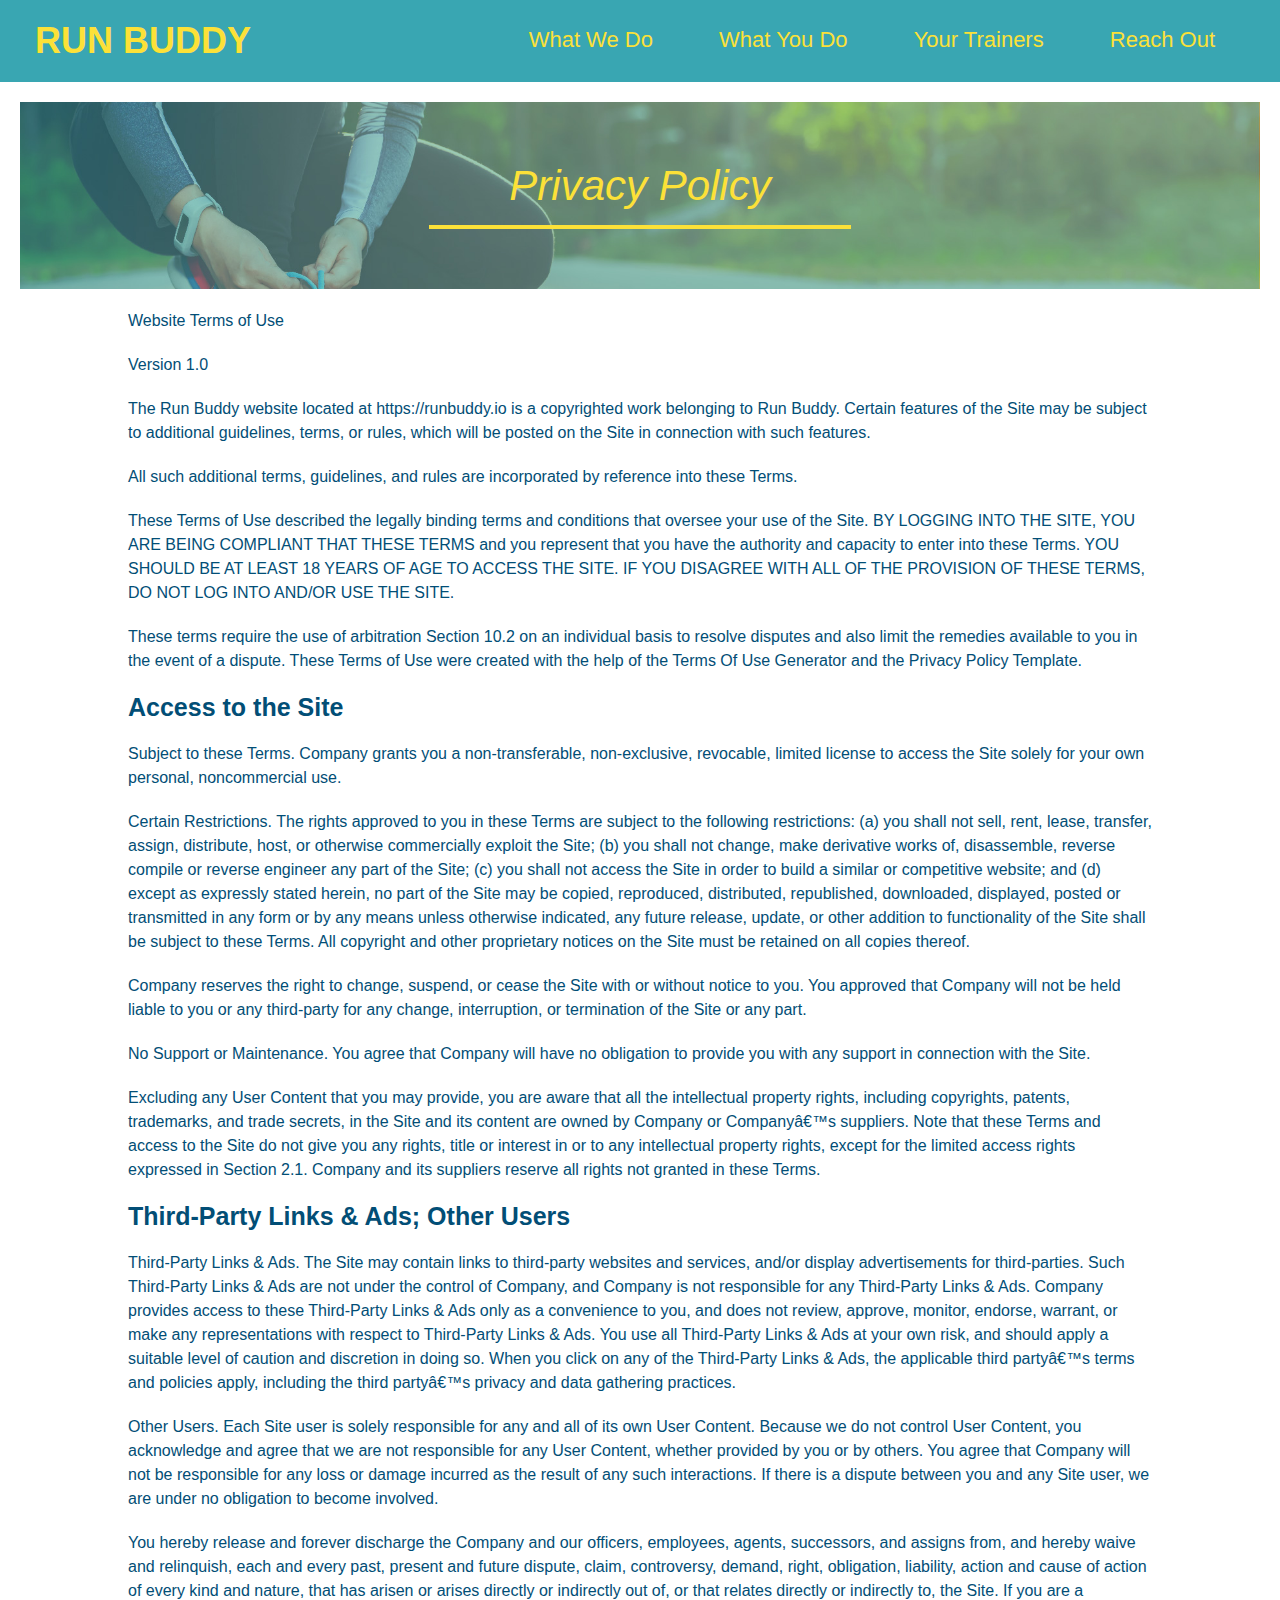
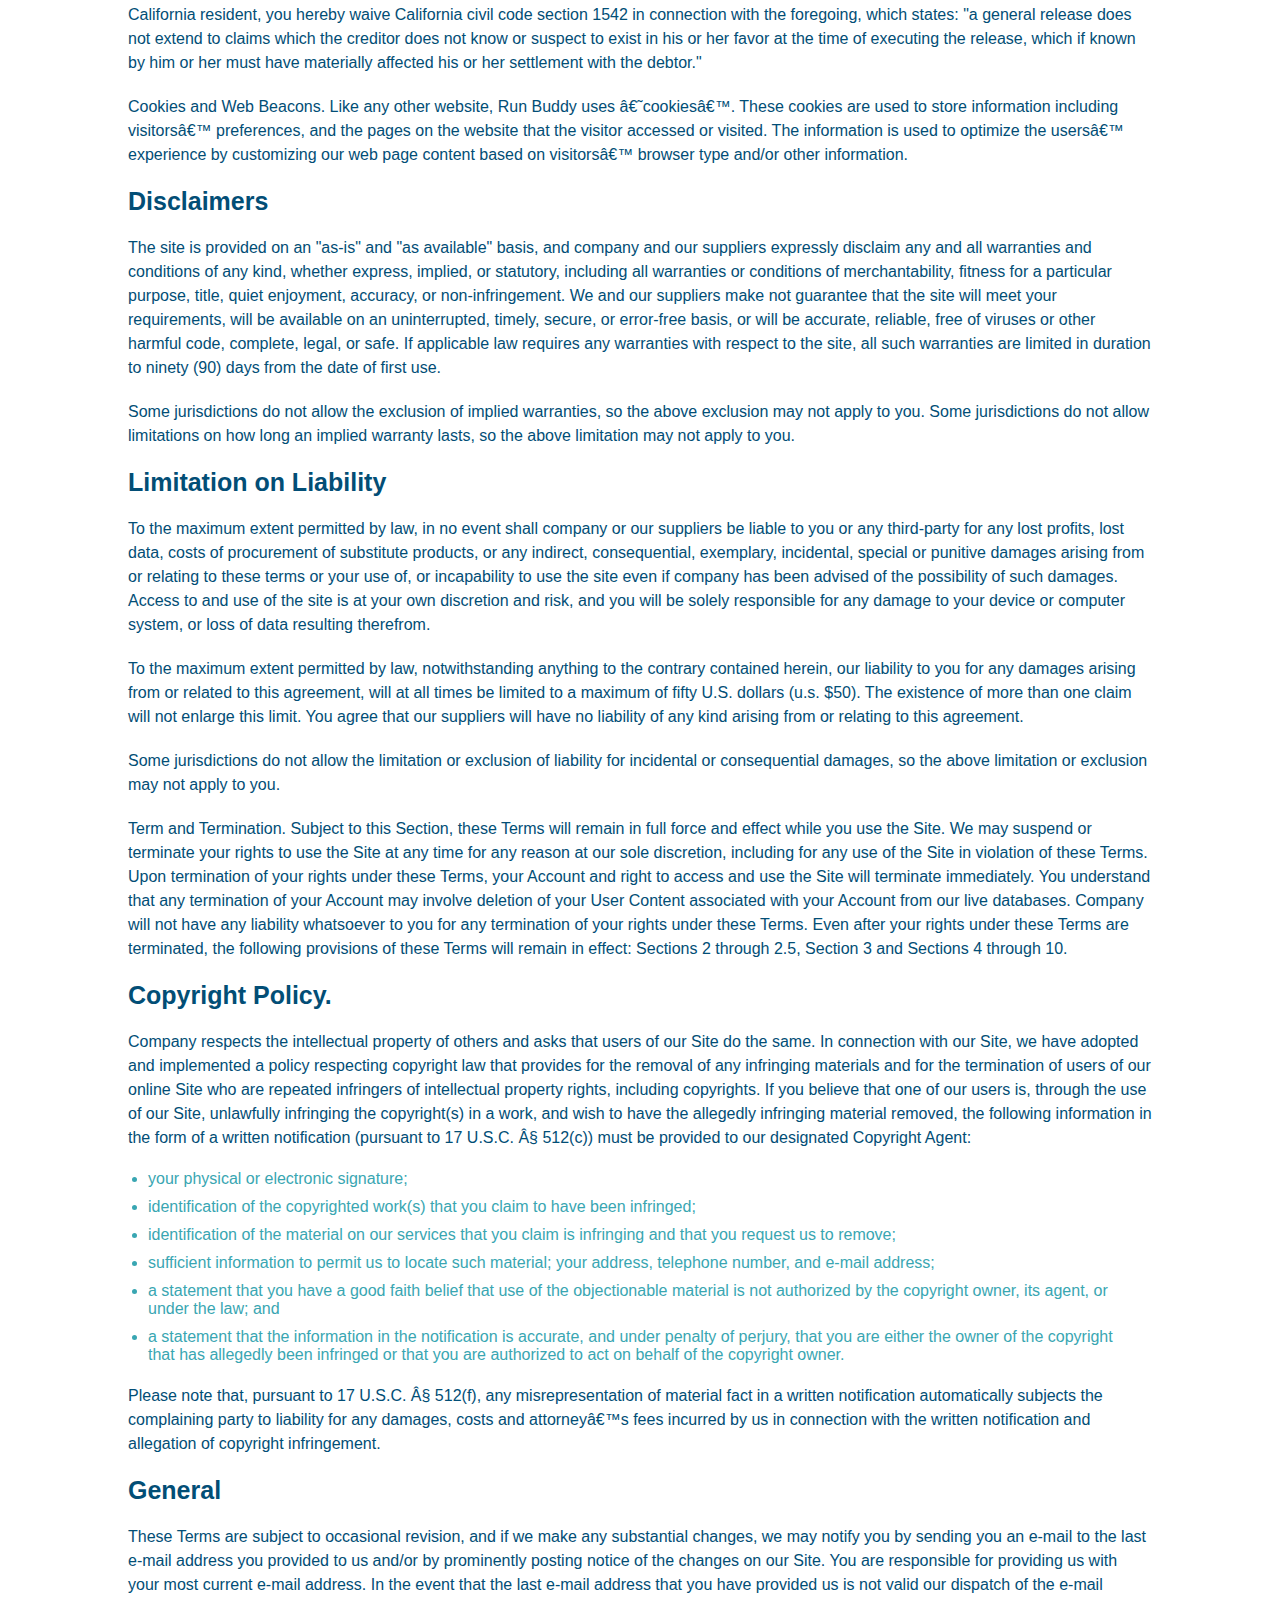
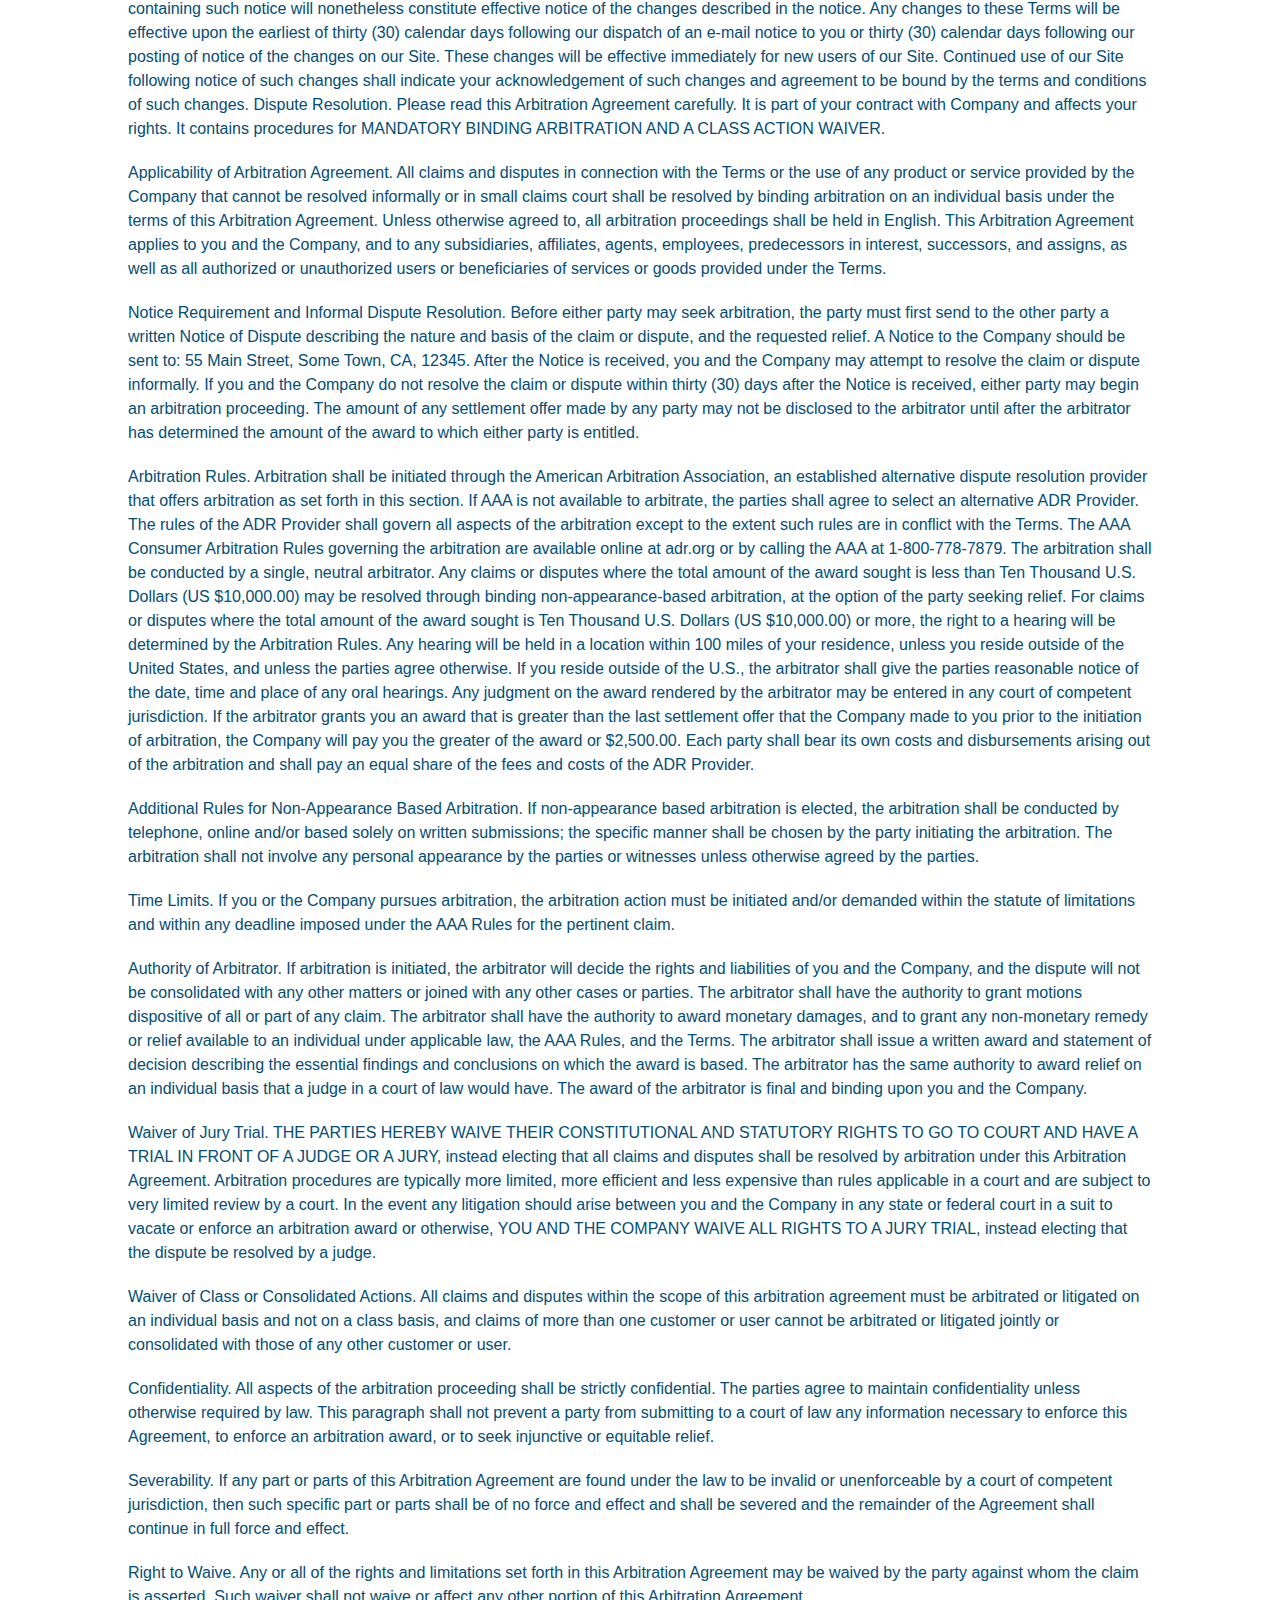
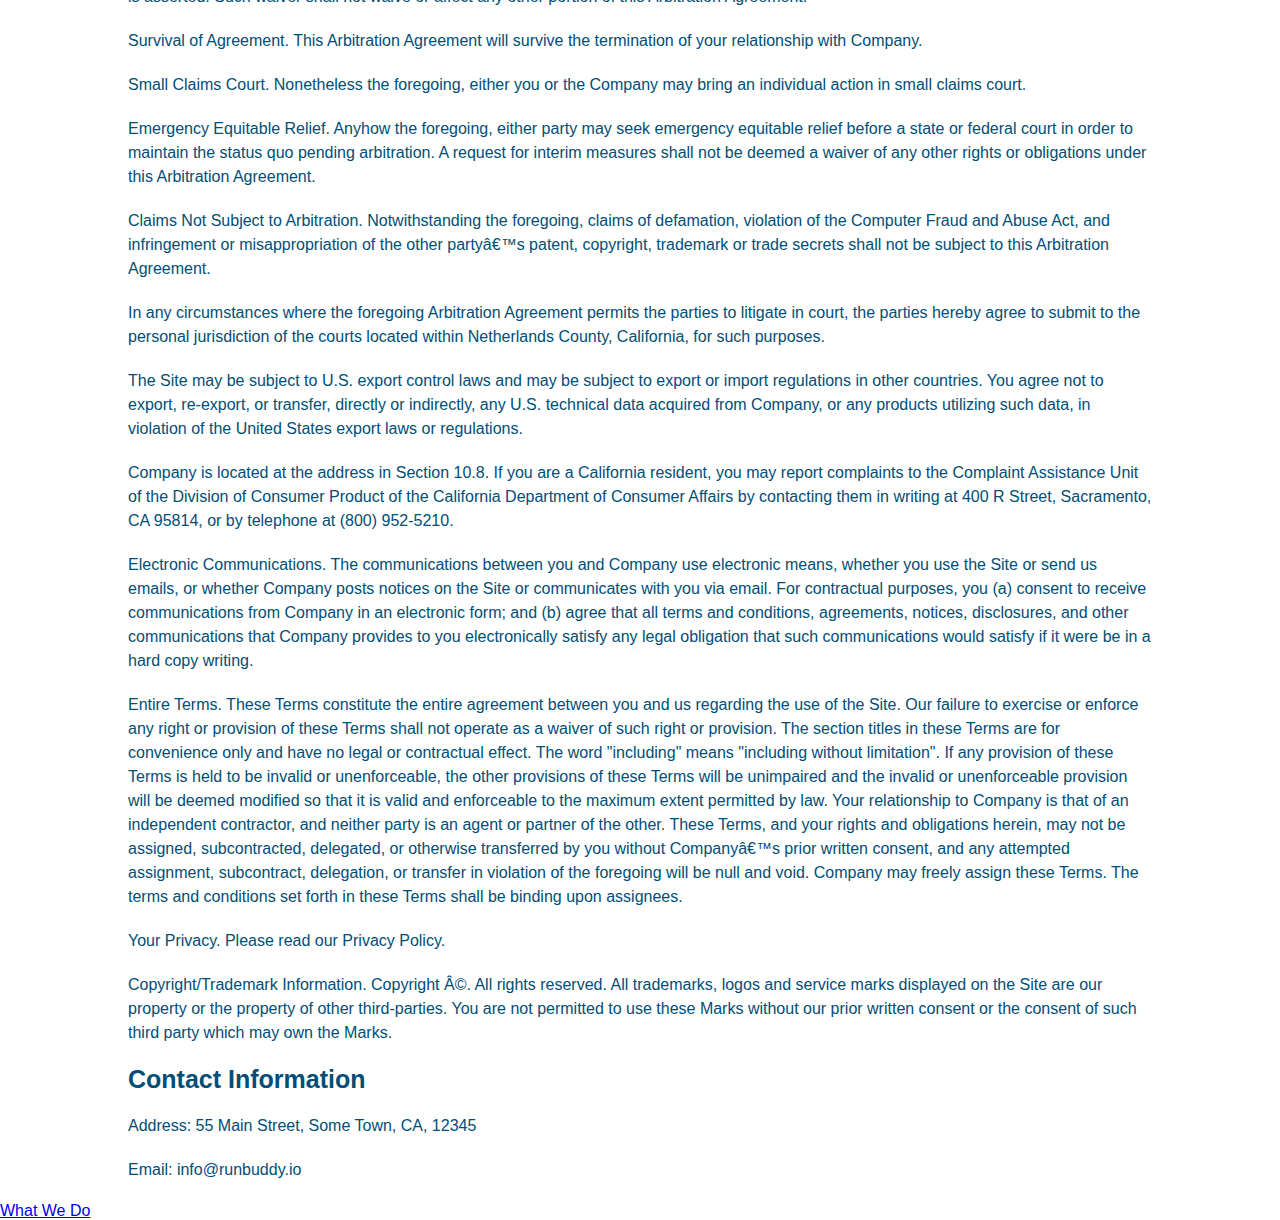
==== commit 64639e38: "newtest" ====
--- a/assets/css/privacy-policy.html
+++ b/assets/css/privacy-policy.html
@@ -4,8 +4,8 @@
     <meta http-equiv="X-UA-Compatible" content="IE=edge">
     <meta name="viewport" content="width=device-width, initial-scale=1.0">
     <title>Privacy Policy-Run Buddy</title>
-    <link rel="stylesheet" href="./assets/css/style.css" />"
-    <link rel="./assets/css/secondaary-styles.css" />
+    <link rel="stylesheet" href="./secondary-styles.css" />
+    
   </head>
 <body>
     <header>
@@ -44,6 +44,424 @@
        </section>
 
        <article class="secondary-content">
+        <p>
+            Website Terms of Use
+          </p>
+    
+          <p>
+            Version 1.0
+          </p>
+    
+          <p>
+            The Run Buddy website located at https://runbuddy.io is a copyrighted work belonging to Run Buddy. Certain
+            features of the Site may be subject to additional guidelines, terms, or rules, which will be posted on the Site
+            in connection with such features.
+          </p>
+    
+          <p>
+            All such additional terms, guidelines, and rules are incorporated by reference into these Terms.
+          </p>
+    
+          <p>
+            These Terms of Use described the legally binding terms and conditions that oversee your use of the Site. BY
+            LOGGING INTO THE SITE, YOU ARE BEING COMPLIANT THAT THESE TERMS and you represent that you have the authority
+            and capacity to enter into these Terms. YOU SHOULD BE AT LEAST 18 YEARS OF AGE TO ACCESS THE SITE. IF YOU
+            DISAGREE WITH ALL OF THE PROVISION OF THESE TERMS, DO NOT LOG INTO AND/OR USE THE SITE.
+          </p>
+    
+          <p>
+            These terms require the use of arbitration Section 10.2 on an individual basis to resolve disputes and also
+            limit the remedies available to you in the event of a dispute. These Terms of Use were created with the help of
+            the Terms Of Use Generator and the Privacy Policy Template.
+          </p>
+    
+          <h3>
+            Access to the Site
+          </h3>
+    
+          <p>
+            Subject to these Terms. Company grants you a non-transferable, non-exclusive, revocable, limited license to
+            access the Site solely for your own personal, noncommercial use.
+          </p>
+    
+          <p>
+            Certain Restrictions. The rights approved to you in these Terms are subject to the following restrictions: (a)
+            you shall not sell, rent, lease, transfer, assign, distribute, host, or otherwise commercially exploit the Site;
+            (b) you shall not change, make derivative works of, disassemble, reverse compile or reverse engineer any part of
+            the Site; (c) you shall not access the Site in order to build a similar or competitive website; and (d) except
+            as expressly stated herein, no part of the Site may be copied, reproduced, distributed, republished, downloaded,
+            displayed, posted or transmitted in any form or by any means unless otherwise indicated, any future release,
+            update, or other addition to functionality of the Site shall be subject to these Terms. All copyright and other
+            proprietary notices on the Site must be retained on all copies thereof.
+          </p>
+    
+          <p>
+            Company reserves the right to change, suspend, or cease the Site with or without notice to you. You approved
+            that Company will not be held liable to you or any third-party for any change, interruption, or termination of
+            the Site or any part.
+          </p>
+    
+          <p>
+            No Support or Maintenance. You agree that Company will have no obligation to provide you with any support in
+            connection with the Site.
+          </p>
+    
+          <p>
+            Excluding any User Content that you may provide, you are aware that all the intellectual property rights,
+            including copyrights, patents, trademarks, and trade secrets, in the Site and its content are owned by Company
+            or Companyâ€™s suppliers. Note that these Terms and access to the Site do not give you any rights, title or
+            interest in or to any intellectual property rights, except for the limited access rights expressed in Section
+            2.1. Company and its suppliers reserve all rights not granted in these Terms.
+          </p>
+    
+          <h3>
+            Third-Party Links & Ads; Other Users
+          </h3>
+    
+          <p>
+            Third-Party Links & Ads. The Site may contain links to third-party websites and services, and/or display
+            advertisements for third-parties. Such Third-Party Links & Ads are not under the control of Company, and Company
+            is not responsible for any Third-Party Links & Ads. Company provides access to these Third-Party Links & Ads
+            only as a convenience to you, and does not review, approve, monitor, endorse, warrant, or make any
+            representations with respect to Third-Party Links & Ads. You use all Third-Party Links & Ads at your own risk,
+            and should apply a suitable level of caution and discretion in doing so. When you click on any of the
+            Third-Party Links & Ads, the applicable third partyâ€™s terms and policies apply, including the third partyâ€™s
+            privacy and data gathering practices.
+          </p>
+    
+          <p>
+            Other Users. Each Site user is solely responsible for any and all of its own User Content. Because we do not
+            control User Content, you acknowledge and agree that we are not responsible for any User Content, whether
+            provided by you or by others. You agree that Company will not be responsible for any loss or damage incurred as
+            the result of any such interactions. If there is a dispute between you and any Site user, we are under no
+            obligation to become involved.
+          </p>
+    
+          <p>
+            You hereby release and forever discharge the Company and our officers, employees, agents, successors, and
+            assigns from, and hereby waive and relinquish, each and every past, present and future dispute, claim,
+            controversy, demand, right, obligation, liability, action and cause of action of every kind and nature, that has
+            arisen or arises directly or indirectly out of, or that relates directly or indirectly to, the Site. If you are
+            a California resident, you hereby waive California civil code section 1542 in connection with the foregoing,
+            which states: "a general release does not extend to claims which the creditor does not know or suspect to exist
+            in his or her favor at the time of executing the release, which if known by him or her must have materially
+            affected his or her settlement with the debtor."
+          </p>
+    
+          <p>
+            Cookies and Web Beacons. Like any other website, Run Buddy uses â€˜cookiesâ€™. These cookies are used to store
+            information including visitorsâ€™ preferences, and the pages on the website that the visitor accessed or visited.
+            The information is used to optimize the usersâ€™ experience by customizing our web page content based on visitorsâ€™
+            browser type and/or other information.
+          </p>
+    
+          <h3>
+            Disclaimers
+          </h3>
+    
+          <p>
+            The site is provided on an "as-is" and "as available" basis, and company and our suppliers expressly disclaim
+            any and all warranties and conditions of any kind, whether express, implied, or statutory, including all
+            warranties or conditions of merchantability, fitness for a particular purpose, title, quiet enjoyment, accuracy,
+            or non-infringement. We and our suppliers make not guarantee that the site will meet your requirements, will be
+            available on an uninterrupted, timely, secure, or error-free basis, or will be accurate, reliable, free of
+            viruses or other harmful code, complete, legal, or safe. If applicable law requires any warranties with respect
+            to the site, all such warranties are limited in duration to ninety (90) days from the date of first use.
+          </p>
+    
+          <p>
+            Some jurisdictions do not allow the exclusion of implied warranties, so the above exclusion may not apply to
+            you. Some jurisdictions do not allow limitations on how long an implied warranty lasts, so the above limitation
+            may not apply to you.
+          </p>
+    
+          <h3>
+            Limitation on Liability
+          </h3>
+    
+          <p>
+            To the maximum extent permitted by law, in no event shall company or our suppliers be liable to you or any
+            third-party for any lost profits, lost data, costs of procurement of substitute products, or any indirect,
+            consequential, exemplary, incidental, special or punitive damages arising from or relating to these terms or
+            your use of, or incapability to use the site even if company has been advised of the possibility of such
+            damages. Access to and use of the site is at your own discretion and risk, and you will be solely responsible
+            for any damage to your device or computer system, or loss of data resulting therefrom.
+          </p>
+    
+          <p>
+            To the maximum extent permitted by law, notwithstanding anything to the contrary contained herein, our liability
+            to you for any damages arising from or related to this agreement, will at all times be limited to a maximum of
+            fifty U.S. dollars (u.s. $50). The existence of more than one claim will not enlarge this limit. You agree that
+            our suppliers will have no liability of any kind arising from or relating to this agreement.
+          </p>
+    
+          <p>
+            Some jurisdictions do not allow the limitation or exclusion of liability for incidental or consequential
+            damages, so the above limitation or exclusion may not apply to you.
+          </p>
+    
+          <p>
+            Term and Termination. Subject to this Section, these Terms will remain in full force and effect while you use
+            the Site. We may suspend or terminate your rights to use the Site at any time for any reason at our sole
+            discretion, including for any use of the Site in violation of these Terms. Upon termination of your rights under
+            these Terms, your Account and right to access and use the Site will terminate immediately. You understand that
+            any termination of your Account may involve deletion of your User Content associated with your Account from our
+            live databases. Company will not have any liability whatsoever to you for any termination of your rights under
+            these Terms. Even after your rights under these Terms are terminated, the following provisions of these Terms
+            will remain in effect: Sections 2 through 2.5, Section 3 and Sections 4 through 10.
+          </p>
+    
+          <h3>
+            Copyright Policy.
+          </h3>
+    
+          <p>
+            Company respects the intellectual property of others and asks that users of our Site do the same. In connection
+            with our Site, we have adopted and implemented a policy respecting copyright law that provides for the removal
+            of any infringing materials and for the termination of users of our online Site who are repeated infringers of
+            intellectual property rights, including copyrights. If you believe that one of our users is, through the use of
+            our Site, unlawfully infringing the copyright(s) in a work, and wish to have the allegedly infringing material
+            removed, the following information in the form of a written notification (pursuant to 17 U.S.C. Â§ 512(c)) must
+            be provided to our designated Copyright Agent:
+          </p>
+    
+          <ul>
+            <li>
+              your physical or electronic signature;
+            </li>
+            <li>
+              identification of the copyrighted work(s) that you claim to have been infringed;
+            </li>
+            <li>
+              identification of the material on our services that you claim is infringing and that you request us to remove;
+            </li>
+            <li>
+              sufficient information to permit us to locate such material; your address, telephone number, and e-mail
+              address;
+            </li>
+            <li>
+              a statement that you have a good faith belief that use of the objectionable material is not authorized by the
+              copyright owner, its agent, or under the law; and
+            </li>
+            <li>
+              a statement that the information in the notification is accurate, and under penalty of perjury, that you are
+              either the owner of the copyright that has allegedly been infringed or that you are authorized to act on
+              behalf of the copyright owner.
+            </li>
+          </ul>
+    
+          <p>
+            Please note that, pursuant to 17 U.S.C. Â§ 512(f), any misrepresentation of material fact in a written
+            notification automatically subjects the complaining party to liability for any damages, costs and attorneyâ€™s
+            fees incurred by us in connection with the written notification and allegation of copyright infringement.
+          </p>
+    
+          <h3>
+            General
+          </h3>
+    
+          <p>
+            These Terms are subject to occasional revision, and if we make any substantial changes, we may notify you by
+            sending you an e-mail to the last e-mail address you provided to us and/or by prominently posting notice of the
+            changes on our Site. You are responsible for providing us with your most current e-mail address. In the event
+            that the last e-mail address that you have provided us is not valid our dispatch of the e-mail containing such
+            notice will nonetheless constitute effective notice of the changes described in the notice. Any changes to these
+            Terms will be effective upon the earliest of thirty (30) calendar days following our dispatch of an e-mail
+            notice to you or thirty (30) calendar days following our posting of notice of the changes on our Site. These
+            changes will be effective immediately for new users of our Site. Continued use of our Site following notice of
+            such changes shall indicate your acknowledgement of such changes and agreement to be bound by the terms and
+            conditions of such changes. Dispute Resolution. Please read this Arbitration Agreement carefully. It is part of
+            your contract with Company and affects your rights. It contains procedures for MANDATORY BINDING ARBITRATION AND
+            A CLASS ACTION WAIVER.
+          </p>
+    
+          <p>
+            Applicability of Arbitration Agreement. All claims and disputes in connection with the Terms or the use of any
+            product or service provided by the Company that cannot be resolved informally or in small claims court shall be
+            resolved by binding arbitration on an individual basis under the terms of this Arbitration Agreement. Unless
+            otherwise agreed to, all arbitration proceedings shall be held in English. This Arbitration Agreement applies to
+            you and the Company, and to any subsidiaries, affiliates, agents, employees, predecessors in interest,
+            successors, and assigns, as well as all authorized or unauthorized users or beneficiaries of services or goods
+            provided under the Terms.
+          </p>
+    
+          <p>
+            Notice Requirement and Informal Dispute Resolution. Before either party may seek arbitration, the party must
+            first send to the other party a written Notice of Dispute describing the nature and basis of the claim or
+            dispute, and the requested relief. A Notice to the Company should be sent to: 55 Main Street, Some Town, CA,
+            12345. After the Notice is received, you and the Company may attempt to resolve the claim or dispute informally.
+            If you and the Company do not resolve the claim or dispute within thirty (30) days after the Notice is received,
+            either party may begin an arbitration proceeding. The amount of any settlement offer made by any party may not
+            be disclosed to the arbitrator until after the arbitrator has determined the amount of the award to which either
+            party is entitled.
+          </p>
+    
+          <p>
+            Arbitration Rules. Arbitration shall be initiated through the American Arbitration Association, an established
+            alternative dispute resolution provider that offers arbitration as set forth in this section. If AAA is not
+            available to arbitrate, the parties shall agree to select an alternative ADR Provider. The rules of the ADR
+            Provider shall govern all aspects of the arbitration except to the extent such rules are in conflict with the
+            Terms. The AAA Consumer Arbitration Rules governing the arbitration are available online at adr.org or by
+            calling the AAA at 1-800-778-7879. The arbitration shall be conducted by a single, neutral arbitrator. Any
+            claims or disputes where the total amount of the award sought is less than Ten Thousand U.S. Dollars (US
+            $10,000.00) may be resolved through binding non-appearance-based arbitration, at the option of the party seeking
+            relief. For claims or disputes where the total amount of the award sought is Ten Thousand U.S. Dollars (US
+            $10,000.00) or more, the right to a hearing will be determined by the Arbitration Rules. Any hearing will be
+            held in a location within 100 miles of your residence, unless you reside outside of the United States, and
+            unless the parties agree otherwise. If you reside outside of the U.S., the arbitrator shall give the parties
+            reasonable notice of the date, time and place of any oral hearings. Any judgment on the award rendered by the
+            arbitrator may be entered in any court of competent jurisdiction. If the arbitrator grants you an award that is
+            greater than the last settlement offer that the Company made to you prior to the initiation of arbitration, the
+            Company will pay you the greater of the award or $2,500.00. Each party shall bear its own costs and
+            disbursements arising out of the arbitration and shall pay an equal share of the fees and costs of the ADR
+            Provider.
+          </p>
+    
+          <p>
+            Additional Rules for Non-Appearance Based Arbitration. If non-appearance based arbitration is elected, the
+            arbitration shall be conducted by telephone, online and/or based solely on written submissions; the specific
+            manner shall be chosen by the party initiating the arbitration. The arbitration shall not involve any personal
+            appearance by the parties or witnesses unless otherwise agreed by the parties.
+          </p>
+    
+          <p>
+            Time Limits. If you or the Company pursues arbitration, the arbitration action must be initiated and/or demanded
+            within the statute of limitations and within any deadline imposed under the AAA Rules for the pertinent claim.
+          </p>
+    
+          <p>
+            Authority of Arbitrator. If arbitration is initiated, the arbitrator will decide the rights and liabilities of
+            you and the Company, and the dispute will not be consolidated with any other matters or joined with any other
+            cases or parties. The arbitrator shall have the authority to grant motions dispositive of all or part of any
+            claim. The arbitrator shall have the authority to award monetary damages, and to grant any non-monetary remedy
+            or relief available to an individual under applicable law, the AAA Rules, and the Terms. The arbitrator shall
+            issue a written award and statement of decision describing the essential findings and conclusions on which the
+            award is based. The arbitrator has the same authority to award relief on an individual basis that a judge in a
+            court of law would have. The award of the arbitrator is final and binding upon you and the Company.
+          </p>
+    
+          <p>
+            Waiver of Jury Trial. THE PARTIES HEREBY WAIVE THEIR CONSTITUTIONAL AND STATUTORY RIGHTS TO GO TO COURT AND HAVE
+            A TRIAL IN FRONT OF A JUDGE OR A JURY, instead electing that all claims and disputes shall be resolved by
+            arbitration under this Arbitration Agreement. Arbitration procedures are typically more limited, more efficient
+            and less expensive than rules applicable in a court and are subject to very limited review by a court. In the
+            event any litigation should arise between you and the Company in any state or federal court in a suit to vacate
+            or enforce an arbitration award or otherwise, YOU AND THE COMPANY WAIVE ALL RIGHTS TO A JURY TRIAL, instead
+            electing that the dispute be resolved by a judge.
+          </p>
+    
+          <p>
+            Waiver of Class or Consolidated Actions. All claims and disputes within the scope of this arbitration agreement
+            must be arbitrated or litigated on an individual basis and not on a class basis, and claims of more than one
+            customer or user cannot be arbitrated or litigated jointly or consolidated with those of any other customer or
+            user.
+          </p>
+    
+          <p>
+            Confidentiality. All aspects of the arbitration proceeding shall be strictly confidential. The parties agree to
+            maintain confidentiality unless otherwise required by law. This paragraph shall not prevent a party from
+            submitting to a court of law any information necessary to enforce this Agreement, to enforce an arbitration
+            award, or to seek injunctive or equitable relief.
+          </p>
+    
+          <p>
+            Severability. If any part or parts of this Arbitration Agreement are found under the law to be invalid or
+            unenforceable by a court of competent jurisdiction, then such specific part or parts shall be of no force and
+            effect and shall be severed and the remainder of the Agreement shall continue in full force and effect.
+          </p>
+    
+          <p>
+            Right to Waive. Any or all of the rights and limitations set forth in this Arbitration Agreement may be waived
+            by the party against whom the claim is asserted. Such waiver shall not waive or affect any other portion of this
+            Arbitration Agreement.
+          </p>
+    
+          <p>
+            Survival of Agreement. This Arbitration Agreement will survive the termination of your relationship with
+            Company.
+          </p>
+    
+          <p>
+            Small Claims Court. Nonetheless the foregoing, either you or the Company may bring an individual action in small
+            claims court.
+          </p>
+    
+          <p>
+            Emergency Equitable Relief. Anyhow the foregoing, either party may seek emergency equitable relief before a
+            state or federal court in order to maintain the status quo pending arbitration. A request for interim measures
+            shall not be deemed a waiver of any other rights or obligations under this Arbitration Agreement.
+          </p>
+    
+          <p>
+            Claims Not Subject to Arbitration. Notwithstanding the foregoing, claims of defamation, violation of the
+            Computer Fraud and Abuse Act, and infringement or misappropriation of the other partyâ€™s patent, copyright,
+            trademark or trade secrets shall not be subject to this Arbitration Agreement.
+          </p>
+    
+          <p>
+            In any circumstances where the foregoing Arbitration Agreement permits the parties to litigate in court, the
+            parties hereby agree to submit to the personal jurisdiction of the courts located within Netherlands County,
+            California, for such purposes.
+          </p>
+    
+          <p>
+            The Site may be subject to U.S. export control laws and may be subject to export or import regulations in other
+            countries. You agree not to export, re-export, or transfer, directly or indirectly, any U.S. technical data
+            acquired from Company, or any products utilizing such data, in violation of the United States export laws or
+            regulations.
+          </p>
+    
+          <p>
+            Company is located at the address in Section 10.8. If you are a California resident, you may report complaints
+            to the Complaint Assistance Unit of the Division of Consumer Product of the California Department of Consumer
+            Affairs by contacting them in writing at 400 R Street, Sacramento, CA 95814, or by telephone at (800) 952-5210.
+          </p>
+    
+          <p>
+            Electronic Communications. The communications between you and Company use electronic means, whether you use the
+            Site or send us emails, or whether Company posts notices on the Site or communicates with you via email. For
+            contractual purposes, you (a) consent to receive communications from Company in an electronic form; and (b)
+            agree that all terms and conditions, agreements, notices, disclosures, and other communications that Company
+            provides to you electronically satisfy any legal obligation that such communications would satisfy if it were be
+            in a hard copy writing.
+          </p>
+    
+          <p>
+            Entire Terms. These Terms constitute the entire agreement between you and us regarding the use of the Site. Our
+            failure to exercise or enforce any right or provision of these Terms shall not operate as a waiver of such right
+            or provision. The section titles in these Terms are for convenience only and have no legal or contractual
+            effect. The word "including" means "including without limitation". If any provision of these Terms is held to be
+            invalid or unenforceable, the other provisions of these Terms will be unimpaired and the invalid or
+            unenforceable provision will be deemed modified so that it is valid and enforceable to the maximum extent
+            permitted by law. Your relationship to Company is that of an independent contractor, and neither party is an
+            agent or partner of the other. These Terms, and your rights and obligations herein, may not be assigned,
+            subcontracted, delegated, or otherwise transferred by you without Companyâ€™s prior written consent, and any
+            attempted assignment, subcontract, delegation, or transfer in violation of the foregoing will be null and void.
+            Company may freely assign these Terms. The terms and conditions set forth in these Terms shall be binding upon
+            assignees.
+          </p>
+    
+          <p>
+            Your Privacy. Please read our Privacy Policy.
+          </p>
+    
+          <p>
+            Copyright/Trademark Information. Copyright Â©. All rights reserved. All trademarks, logos and service marks
+            displayed on the Site are our property or the property of other third-parties. You are not permitted to use
+            these Marks without our prior written consent or the consent of such third party which may own the Marks.
+          </p>
+    
+          <h3>
+            Contact Information
+          </h3>
+    
+          <p>
+            Address: 55 Main Street, Some Town, CA, 12345
+          </p>
+    
+          <p>
+            Email: info@runbuddy.io
+          </p>
        
     </article>
     <!-- Do this to all of the <a> elements in privacy-policy.html -->
--- a/assets/css/secondary-styles.css
+++ b/assets/css/secondary-styles.css
@@ -0,0 +1,291 @@
+* {
+margin: 0;
+padding: 0;
+box-sizing: border-box;
+}
+
+body {
+/* more on this crazy alphanumerical value in a minute! */
+color: #39a6b2;
+font-family: Helvetica, Arial, sans-serif;
+}
+/* apply styles to <header> */
+header {
+padding: 20px 35px;
+background-color: #39a6b2;
+}
+header h1 {
+font-weight: bold;
+font-size: 36px;
+color: #fce138;
+margin: 0;
+display: inline
+}
+header a {
+text-decoration: none;
+color: #fce138;
+}
+header nav{
+float: right;
+margin: 7px 0;
+}
+header nav ul li{
+margin: 0 30px;
+font-weight: lighter;
+font-size: 22px;
+display: inline
+}
+
+footer {
+background: #fce138;
+width: 100%
+padding: 40px 35px;
+}
+
+footer h2 {
+display: inline;
+color: #024e76;
+font-size: 30px;
+margin: 0;
+}
+footer div {
+float: right;
+line-height:1.5;
+text-align: right;
+}
+footer a {
+color: #024e76;
+}
+
+section {
+padding: 60px;
+}
+/*Hero Style Start */
+.hero {
+background-image: url("../hero-bg.jpeg");
+height: 600px;
+background-size: cover;
+background-position: center;
+position: relative;
+background-color: white;
+}
+/* secondary page hero */
+.hero-secondary {
+background-color: black;
+color: red;
+margin: 20px;
+font-size: 20px;
+}
+
+.hero-form {
+background-color: #fce138;
+padding: 20px;
+width: 500px;
+color: #024e76;
+border: solid 3px #024e76;
+position: absolute;
+bottom: 120px;
+right: 140px;
+}
+.hero-form h3 {
+font-size: 24px;
+margin: 0;
+}
+.hero-form p {
+margin: 5px 0 15px 0;
+}
+
+.form-input {
+border: 1px solid #024e76;
+display: block;
+padding: 7px 15px;
+font-size: 16px;
+color: #024e76;
+width: 100%;
+margin-bottom: 15px;
+}
+.hero-form label {
+margin: 0 5px;
+}
+.hero-form button {
+color: #fce138;
+background-color: #024e76;
+border:none;
+padding: 10px 20px;
+font-size: 16px;
+}
+/*HERO STYLES END*/
+
+.intro {
+text-align: center;
+}
+.intro p {
+line-height: 1.7;
+color: #39a6b2;
+width: 80%;
+font-size: 20px;
+margin: 0 auto;
+}.steps {
+text-align: center;
+background: #fce138;
+}
+      
+.steps div {
+margin-bottom: 80px;
+}
+.steps img {
+width: 15%;
+margin: 10px 0;
+}
+.steps h3 {
+color: #024e76;
+font-size: 46px;
+margin-top: 10px;
+}
+      
+.steps p {
+color: #39a6b2;
+font-size: 23px;
+}
+      
+.steps span {
+font-size: 38px;
+}
+.section-title {
+font-size: 55px;
+color: #024e76;
+margin-bottom: 35px;
+padding: 0 100px 20px 100px;
+display: inline-block;
+border-bottom: 3px solid;
+}
+      
+.primary-border {
+border-color: #fce138;
+}
+.secondary-border {
+border-color: #39a6b2;
+}
+.trainers {
+text-align: center;
+}
+.trainer {
+width: 900px;
+margin: 0 auto 30px auto;
+background: #024e76;
+color: #fce138;
+overflow: auto;
+}
+
+.trainer img {
+width: 35%;
+float: left;
+}
+.trainer-bio {
+padding: 35px;
+float: left;
+width: 65%;
+}
+.text-left {
+text-align: left;
+}
+.text-right {
+text-align: right;
+}
+.trainer-bio h3 {
+font-size: 32px;
+margin-bottom: 8px;
+}
+.trainer-bio h4 {
+font-weight: lighter;
+font-size: 26px;
+margin-bottom: 25;
+}
+.trainer-bio p {
+font-size: 17px;
+line-height: 1.3;
+}
+.contact {
+text-align: center;
+background: #024e76;
+}
+.contact h2 {
+color: #fce138;
+}
+.contact-info iframe {
+width: 400px;
+height: 400px;
+}
+    
+.contact-info div {
+width: 410px;
+display: inline-block;
+vertical-align: top;
+text-align: left;
+margin: 30px 0 0 60px;
+color: white;
+}
+.contact-info h3 {
+color: #fce138;
+font-size: 32px;
+}
+    
+.contact-info p, .contact-info address {
+margin: 20px 0;
+line-height: 1.5;
+font-size: 20px;
+font-style: normal;
+}  
+.contact-info a {
+color: #fce138;
+} 
+/* REACH OUT STYLES END */
+.hero {
+ height: auto;
+text-align: center;
+margin-bottom: 40px;
+}
+.page-title {
+color: #fce138;
+display: inline-block;
+border-bottom: 4px solid #fce138;
+padding: 0 80px 15px 80px;
+font-weight: normal;
+font-size: 42px;
+font-style: italic;
+}
+.secondary-content {
+width: 80%;
+margin: auto;
+color: #024e76;
+}
+.secondary-content h3 {
+font-size: 25px;
+margin: 20px 0 20px 0
+}
+.secondary-content p {
+font-size: 16px;
+line-height: 1.5;
+margin: 20px 0 20px 0;
+}
+.secondary-content ul {
+margin: 15px 20px 15px 20px;
+}
+.secondary-content li {
+color: #39a6b2;
+margin: 10px 0 10px 0;
+}
+/* secondary page hero */
+.hero-secondary {
+margin: 20px;
+background-color: black;
+font-size: 20px;
+color: red;
+}
+.hero {
+margin: 20px;
+font-size: 20px;
+background-color: white;
+color: blue;
+}
+/* thes two colors will override the above in .hero */